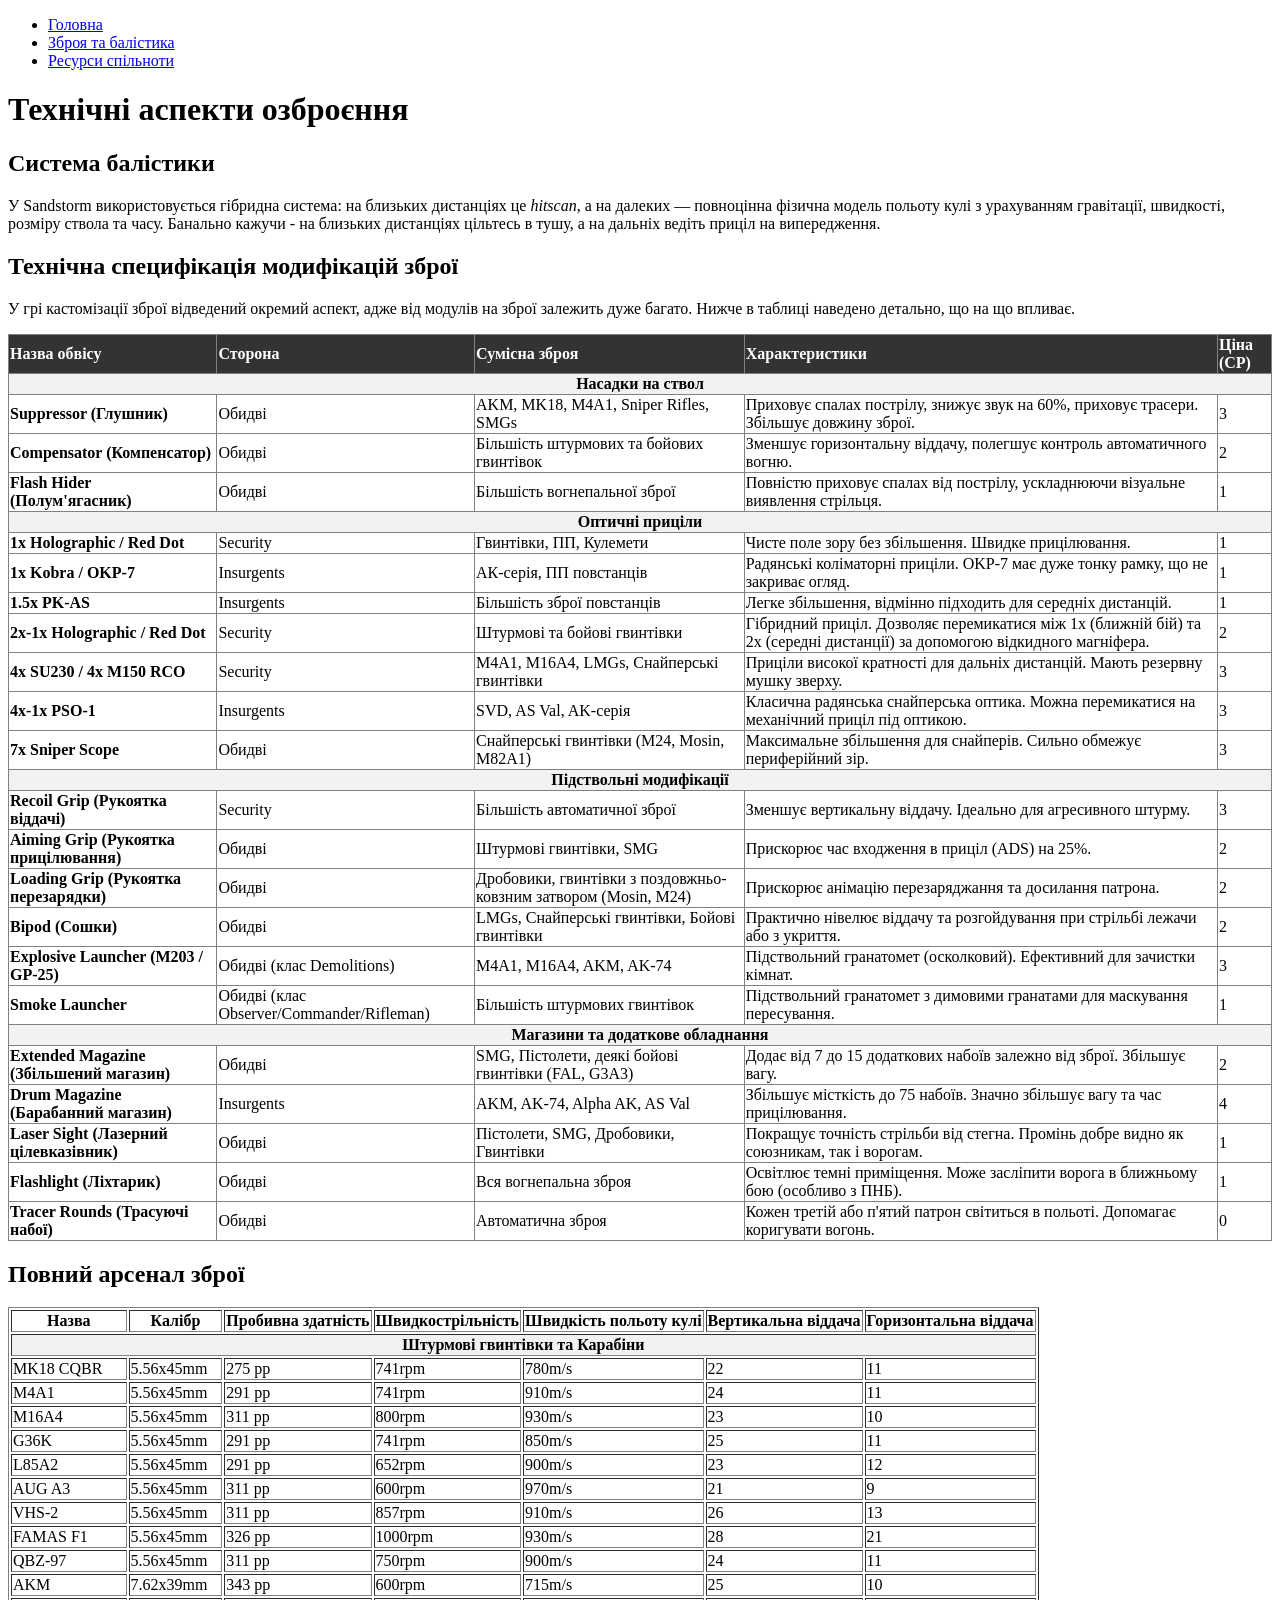
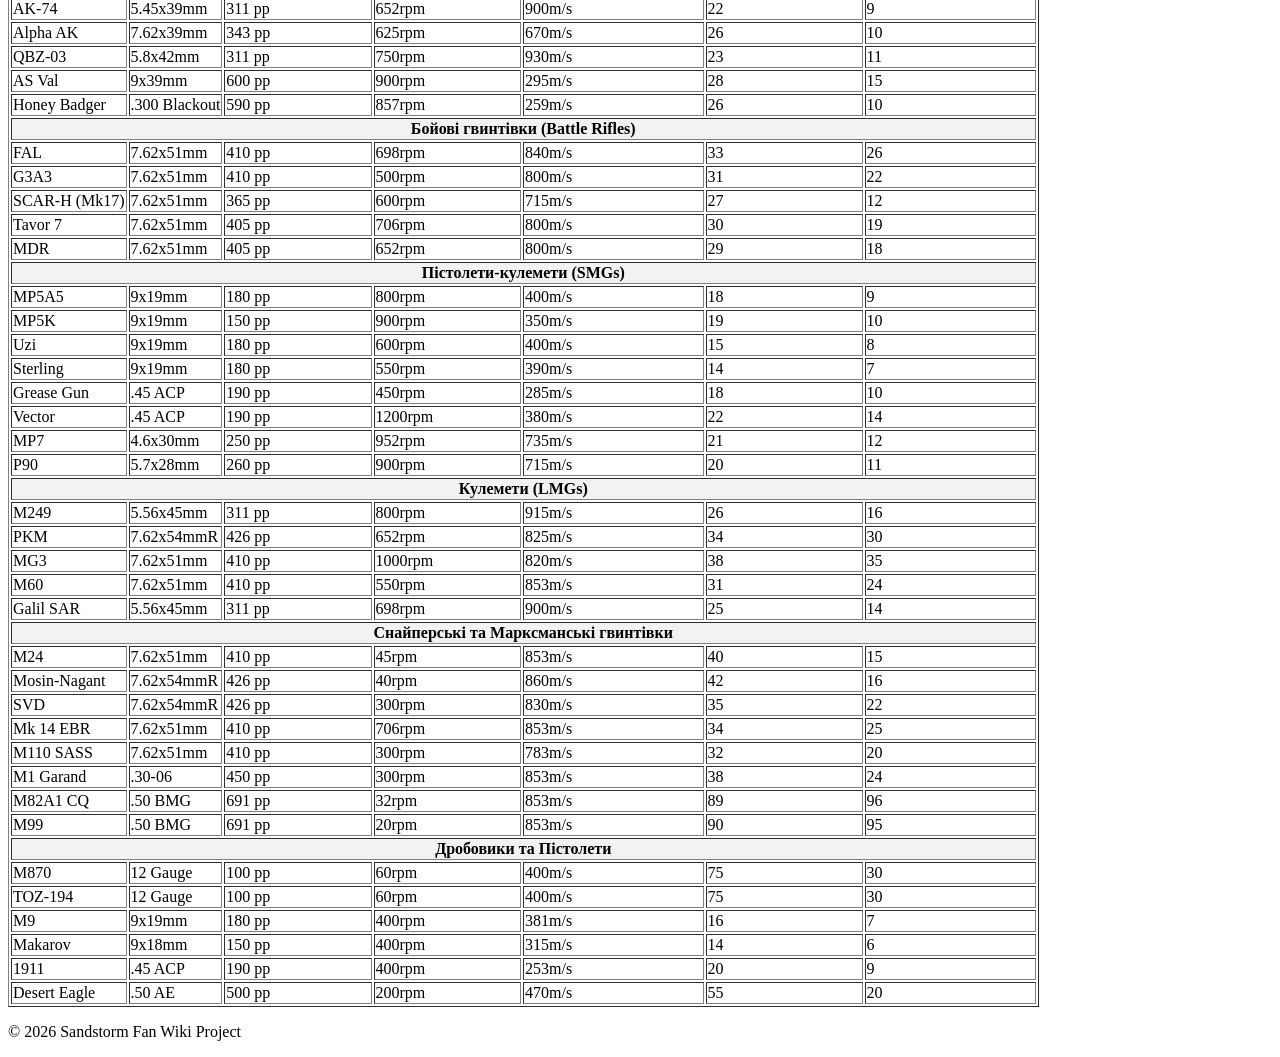
==== pages/about.html @ 7e1a642e "Initial commit" ====
<!DOCTYPE html>
<html lang="uk">
  <head>
    <meta charset="UTF-8" />
    <title>Зброя та Балістика</title>
  </head>
  <body>
    <header>
      <nav>
        <ul>
          <li><a href="../index.html">Головна</a></li>
          <li><a href="about.html">Зброя та балістика</a></li>
          <li><a href="contacts.html">Ресурси спільноти</a></li>
        </ul>
      </nav>
    </header>

    <main>
      <h1>Технічні аспекти озброєння</h1>

      <section>
        <h2>Система балістики</h2>
        <p>
          У Sandstorm використовується гібридна система: на близьких дистанціях
          це <em>hitscan</em>, а на далеких — повноцінна фізична модель польоту
          кулі з урахуванням гравітації, швидкості, розміру ствола та часу.
          Банально кажучи - на близьких дистанціях цільтесь в тушу, а на дальніх
          ведіть приціл на випередження.
        </p>
      </section>

      <section>
        <h2>Технічна специфікація модифікацій зброї</h2>
        <p>
          У грі кастомізації зброї відведений окремий аспект, адже від модулів
          на зброї залежить дуже багато. Нижче в таблиці наведено детально, що
          на що впливає.
        </p>

        <table
          border="1"
          style="width: 100%; border-collapse: collapse; text-align: left"
        >
          <thead>
            <tr style="background-color: #333; color: white">
              <th>Назва обвісу</th>
              <th>Сторона</th>
              <th>Сумісна зброя</th>
              <th>Характеристики</th>
              <th>Ціна (CP)</th>
            </tr>
          </thead>
          <tbody>
            <tr>
              <td
                colspan="5"
                style="background-color: #f2f2f2; text-align: center"
              >
                <strong>Насадки на ствол</strong>
              </td>
            </tr>
            <tr>
              <td><strong>Suppressor (Глушник)</strong></td>
              <td>Обидві</td>
              <td>AKM, MK18, M4A1, Sniper Rifles, SMGs</td>
              <td>
                Приховує спалах пострілу, знижує звук на 60%, приховує трасери.
                Збільшує довжину зброї.
              </td>
              <td>3</td>
            </tr>
            <tr>
              <td><strong>Compensator (Компенсатор)</strong></td>
              <td>Обидві</td>
              <td>Більшість штурмових та бойових гвинтівок</td>
              <td>
                Зменшує горизонтальну віддачу, полегшує контроль автоматичного
                вогню.
              </td>
              <td>2</td>
            </tr>
            <tr>
              <td><strong>Flash Hider (Полум'ягасник)</strong></td>
              <td>Обидві</td>
              <td>Більшість вогнепальної зброї</td>
              <td>
                Повністю приховує спалах від пострілу, ускладнюючи візуальне
                виявлення стрільця.
              </td>
              <td>1</td>
            </tr>

            <tr>
              <td
                colspan="5"
                style="background-color: #f2f2f2; text-align: center"
              >
                <strong>Оптичні приціли</strong>
              </td>
            </tr>
            <tr>
              <td><strong>1x Holographic / Red Dot</strong></td>
              <td>Security</td>
              <td>Гвинтівки, ПП, Кулемети</td>
              <td>Чисте поле зору без збільшення. Швидке прицілювання.</td>
              <td>1</td>
            </tr>
            <tr>
              <td><strong>1x Kobra / OKP-7</strong></td>
              <td>Insurgents</td>
              <td>АК-серія, ПП повстанців</td>
              <td>
                Радянські коліматорні приціли. OKP-7 має дуже тонку рамку, що не
                закриває огляд.
              </td>
              <td>1</td>
            </tr>
            <tr>
              <td><strong>1.5x PK-AS</strong></td>
              <td>Insurgents</td>
              <td>Більшість зброї повстанців</td>
              <td>
                Легке збільшення, відмінно підходить для середніх дистанцій.
              </td>
              <td>1</td>
            </tr>
            <tr>
              <td><strong>2x-1x Holographic / Red Dot</strong></td>
              <td>Security</td>
              <td>Штурмові та бойові гвинтівки</td>
              <td>
                Гібридний приціл. Дозволяє перемикатися між 1x (ближній бій) та
                2x (середні дистанції) за допомогою відкидного магніфера.
              </td>
              <td>2</td>
            </tr>
            <tr>
              <td><strong>4x SU230 / 4x M150 RCO</strong></td>
              <td>Security</td>
              <td>M4A1, M16A4, LMGs, Снайперські гвинтівки</td>
              <td>
                Приціли високої кратності для дальніх дистанцій. Мають резервну
                мушку зверху.
              </td>
              <td>3</td>
            </tr>
            <tr>
              <td><strong>4x-1x PSO-1</strong></td>
              <td>Insurgents</td>
              <td>SVD, AS Val, AK-серія</td>
              <td>
                Класична радянська снайперська оптика. Можна перемикатися на
                механічний приціл під оптикою.
              </td>
              <td>3</td>
            </tr>
            <tr>
              <td><strong>7x Sniper Scope</strong></td>
              <td>Обидві</td>
              <td>Снайперські гвинтівки (M24, Mosin, M82A1)</td>
              <td>
                Максимальне збільшення для снайперів. Сильно обмежує
                периферійний зір.
              </td>
              <td>3</td>
            </tr>

            <tr>
              <td
                colspan="5"
                style="background-color: #f2f2f2; text-align: center"
              >
                <strong>Підствольні модифікації</strong>
              </td>
            </tr>
            <tr>
              <td><strong>Recoil Grip (Рукоятка віддачі)</strong></td>
              <td>Security</td>
              <td>Більшість автоматичної зброї</td>
              <td>
                Зменшує вертикальну віддачу. Ідеально для агресивного штурму.
              </td>
              <td>3</td>
            </tr>
            <tr>
              <td><strong>Aiming Grip (Рукоятка прицілювання)</strong></td>
              <td>Обидві</td>
              <td>Штурмові гвинтівки, SMG</td>
              <td>Прискорює час входження в приціл (ADS) на 25%.</td>
              <td>2</td>
            </tr>
            <tr>
              <td><strong>Loading Grip (Рукоятка перезарядки)</strong></td>
              <td>Обидві</td>
              <td>
                Дробовики, гвинтівки з поздовжньо-ковзним затвором (Mosin, M24)
              </td>
              <td>Прискорює анімацію перезаряджання та досилання патрона.</td>
              <td>2</td>
            </tr>
            <tr>
              <td><strong>Bipod (Сошки)</strong></td>
              <td>Обидві</td>
              <td>LMGs, Снайперські гвинтівки, Бойові гвинтівки</td>
              <td>
                Практично нівелює віддачу та розгойдування при стрільбі лежачи
                або з укриття.
              </td>
              <td>2</td>
            </tr>
            <tr>
              <td><strong>Explosive Launcher (M203 / GP-25)</strong></td>
              <td>Обидві (клас Demolitions)</td>
              <td>M4A1, M16A4, AKM, AK-74</td>
              <td>
                Підствольний гранатомет (осколковий). Ефективний для зачистки
                кімнат.
              </td>
              <td>3</td>
            </tr>
            <tr>
              <td><strong>Smoke Launcher</strong></td>
              <td>Обидві (клас Observer/Commander/Rifleman)</td>
              <td>Більшість штурмових гвинтівок</td>
              <td>
                Підствольний гранатомет з димовими гранатами для маскування
                пересування.
              </td>
              <td>1</td>
            </tr>

            <tr>
              <td
                colspan="5"
                style="background-color: #f2f2f2; text-align: center"
              >
                <strong>Магазини та додаткове обладнання</strong>
              </td>
            </tr>
            <tr>
              <td><strong>Extended Magazine (Збільшений магазин)</strong></td>
              <td>Обидві</td>
              <td>SMG, Пістолети, деякі бойові гвинтівки (FAL, G3A3)</td>
              <td>
                Додає від 7 до 15 додаткових набоїв залежно від зброї. Збільшує
                вагу.
              </td>
              <td>2</td>
            </tr>
            <tr>
              <td><strong>Drum Magazine (Барабанний магазин)</strong></td>
              <td>Insurgents</td>
              <td>AKM, AK-74, Alpha AK, AS Val</td>
              <td>
                Збільшує місткість до 75 набоїв. Значно збільшує вагу та час
                прицілювання.
              </td>
              <td>4</td>
            </tr>
            <tr>
              <td><strong>Laser Sight (Лазерний цілевказівник)</strong></td>
              <td>Обидві</td>
              <td>Пістолети, SMG, Дробовики, Гвинтівки</td>
              <td>
                Покращує точність стрільби від стегна. Промінь добре видно як
                союзникам, так і ворогам.
              </td>
              <td>1</td>
            </tr>
            <tr>
              <td><strong>Flashlight (Ліхтарик)</strong></td>
              <td>Обидві</td>
              <td>Вся вогнепальна зброя</td>
              <td>
                Освітлює темні приміщення. Може засліпити ворога в ближньому бою
                (особливо з ПНБ).
              </td>
              <td>1</td>
            </tr>
            <tr>
              <td><strong>Tracer Rounds (Трасуючі набої)</strong></td>
              <td>Обидві</td>
              <td>Автоматична зброя</td>
              <td>
                Кожен третій або п'ятий патрон світиться в польоті. Допомагає
                коригувати вогонь.
              </td>
              <td>0</td>
            </tr>
          </tbody>
        </table>
      </section>
      <section>
        <h2>Повний арсенал зброї</h2>
        <table border="1">
          <tr>
            <th>Назва</th>
            <th>Калібр</th>
            <th>Пробивна здатність</th>
            <th>Швидкострільність</th>
            <th>Швидкість польоту кулі</th>
            <th>Вертикальна віддача</th>
            <th>Горизонтальна віддача</th>
          </tr>

          <tr>
            <th
              colspan="7"
              style="background-color: #f2f2f2; text-align: center"
            >
              Штурмові гвинтівки та Карабіни
            </th>
          </tr>
          <tr>
            <td>MK18 CQBR</td>
            <td>5.56x45mm</td>
            <td>275 pp</td>
            <td>741rpm</td>
            <td>780m/s</td>
            <td>22</td>
            <td>11</td>
          </tr>
          <tr>
            <td>M4A1</td>
            <td>5.56x45mm</td>
            <td>291 pp</td>
            <td>741rpm</td>
            <td>910m/s</td>
            <td>24</td>
            <td>11</td>
          </tr>
          <tr>
            <td>M16A4</td>
            <td>5.56x45mm</td>
            <td>311 pp</td>
            <td>800rpm</td>
            <td>930m/s</td>
            <td>23</td>
            <td>10</td>
          </tr>
          <tr>
            <td>G36K</td>
            <td>5.56x45mm</td>
            <td>291 pp</td>
            <td>741rpm</td>
            <td>850m/s</td>
            <td>25</td>
            <td>11</td>
          </tr>
          <tr>
            <td>L85A2</td>
            <td>5.56x45mm</td>
            <td>291 pp</td>
            <td>652rpm</td>
            <td>900m/s</td>
            <td>23</td>
            <td>12</td>
          </tr>
          <tr>
            <td>AUG A3</td>
            <td>5.56x45mm</td>
            <td>311 pp</td>
            <td>600rpm</td>
            <td>970m/s</td>
            <td>21</td>
            <td>9</td>
          </tr>
          <tr>
            <td>VHS-2</td>
            <td>5.56x45mm</td>
            <td>311 pp</td>
            <td>857rpm</td>
            <td>910m/s</td>
            <td>26</td>
            <td>13</td>
          </tr>
          <tr>
            <td>FAMAS F1</td>
            <td>5.56x45mm</td>
            <td>326 pp</td>
            <td>1000rpm</td>
            <td>930m/s</td>
            <td>28</td>
            <td>21</td>
          </tr>
          <tr>
            <td>QBZ-97</td>
            <td>5.56x45mm</td>
            <td>311 pp</td>
            <td>750rpm</td>
            <td>900m/s</td>
            <td>24</td>
            <td>11</td>
          </tr>
          <tr>
            <td>AKM</td>
            <td>7.62x39mm</td>
            <td>343 pp</td>
            <td>600rpm</td>
            <td>715m/s</td>
            <td>25</td>
            <td>10</td>
          </tr>
          <tr>
            <td>AK-74</td>
            <td>5.45x39mm</td>
            <td>311 pp</td>
            <td>652rpm</td>
            <td>900m/s</td>
            <td>22</td>
            <td>9</td>
          </tr>
          <tr>
            <td>Alpha AK</td>
            <td>7.62x39mm</td>
            <td>343 pp</td>
            <td>625rpm</td>
            <td>670m/s</td>
            <td>26</td>
            <td>10</td>
          </tr>
          <tr>
            <td>QBZ-03</td>
            <td>5.8x42mm</td>
            <td>311 pp</td>
            <td>750rpm</td>
            <td>930m/s</td>
            <td>23</td>
            <td>11</td>
          </tr>
          <tr>
            <td>AS Val</td>
            <td>9x39mm</td>
            <td>600 pp</td>
            <td>900rpm</td>
            <td>295m/s</td>
            <td>28</td>
            <td>15</td>
          </tr>
          <tr>
            <td>Honey Badger</td>
            <td>.300 Blackout</td>
            <td>590 pp</td>
            <td>857rpm</td>
            <td>259m/s</td>
            <td>26</td>
            <td>10</td>
          </tr>

          <tr>
            <th
              colspan="7"
              style="background-color: #f2f2f2; text-align: center"
            >
              Бойові гвинтівки (Battle Rifles)
            </th>
          </tr>
          <tr>
            <td>FAL</td>
            <td>7.62x51mm</td>
            <td>410 pp</td>
            <td>698rpm</td>
            <td>840m/s</td>
            <td>33</td>
            <td>26</td>
          </tr>
          <tr>
            <td>G3A3</td>
            <td>7.62x51mm</td>
            <td>410 pp</td>
            <td>500rpm</td>
            <td>800m/s</td>
            <td>31</td>
            <td>22</td>
          </tr>
          <tr>
            <td>SCAR-H (Mk17)</td>
            <td>7.62x51mm</td>
            <td>365 pp</td>
            <td>600rpm</td>
            <td>715m/s</td>
            <td>27</td>
            <td>12</td>
          </tr>
          <tr>
            <td>Tavor 7</td>
            <td>7.62x51mm</td>
            <td>405 pp</td>
            <td>706rpm</td>
            <td>800m/s</td>
            <td>30</td>
            <td>19</td>
          </tr>
          <tr>
            <td>MDR</td>
            <td>7.62x51mm</td>
            <td>405 pp</td>
            <td>652rpm</td>
            <td>800m/s</td>
            <td>29</td>
            <td>18</td>
          </tr>

          <tr>
            <th
              colspan="7"
              style="background-color: #f2f2f2; text-align: center"
            >
              Пістолети-кулемети (SMGs)
            </th>
          </tr>
          <tr>
            <td>MP5A5</td>
            <td>9x19mm</td>
            <td>180 pp</td>
            <td>800rpm</td>
            <td>400m/s</td>
            <td>18</td>
            <td>9</td>
          </tr>
          <tr>
            <td>MP5K</td>
            <td>9x19mm</td>
            <td>150 pp</td>
            <td>900rpm</td>
            <td>350m/s</td>
            <td>19</td>
            <td>10</td>
          </tr>
          <tr>
            <td>Uzi</td>
            <td>9x19mm</td>
            <td>180 pp</td>
            <td>600rpm</td>
            <td>400m/s</td>
            <td>15</td>
            <td>8</td>
          </tr>
          <tr>
            <td>Sterling</td>
            <td>9x19mm</td>
            <td>180 pp</td>
            <td>550rpm</td>
            <td>390m/s</td>
            <td>14</td>
            <td>7</td>
          </tr>
          <tr>
            <td>Grease Gun</td>
            <td>.45 ACP</td>
            <td>190 pp</td>
            <td>450rpm</td>
            <td>285m/s</td>
            <td>18</td>
            <td>10</td>
          </tr>
          <tr>
            <td>Vector</td>
            <td>.45 ACP</td>
            <td>190 pp</td>
            <td>1200rpm</td>
            <td>380m/s</td>
            <td>22</td>
            <td>14</td>
          </tr>
          <tr>
            <td>MP7</td>
            <td>4.6x30mm</td>
            <td>250 pp</td>
            <td>952rpm</td>
            <td>735m/s</td>
            <td>21</td>
            <td>12</td>
          </tr>
          <tr>
            <td>P90</td>
            <td>5.7x28mm</td>
            <td>260 pp</td>
            <td>900rpm</td>
            <td>715m/s</td>
            <td>20</td>
            <td>11</td>
          </tr>

          <tr>
            <th
              colspan="7"
              style="background-color: #f2f2f2; text-align: center"
            >
              Кулемети (LMGs)
            </th>
          </tr>
          <tr>
            <td>M249</td>
            <td>5.56x45mm</td>
            <td>311 pp</td>
            <td>800rpm</td>
            <td>915m/s</td>
            <td>26</td>
            <td>16</td>
          </tr>
          <tr>
            <td>PKM</td>
            <td>7.62x54mmR</td>
            <td>426 pp</td>
            <td>652rpm</td>
            <td>825m/s</td>
            <td>34</td>
            <td>30</td>
          </tr>
          <tr>
            <td>MG3</td>
            <td>7.62x51mm</td>
            <td>410 pp</td>
            <td>1000rpm</td>
            <td>820m/s</td>
            <td>38</td>
            <td>35</td>
          </tr>
          <tr>
            <td>M60</td>
            <td>7.62x51mm</td>
            <td>410 pp</td>
            <td>550rpm</td>
            <td>853m/s</td>
            <td>31</td>
            <td>24</td>
          </tr>
          <tr>
            <td>Galil SAR</td>
            <td>5.56x45mm</td>
            <td>311 pp</td>
            <td>698rpm</td>
            <td>900m/s</td>
            <td>25</td>
            <td>14</td>
          </tr>

          <tr>
            <th
              colspan="7"
              style="background-color: #f2f2f2; text-align: center"
            >
              Снайперські та Марксманські гвинтівки
            </th>
          </tr>
          <tr>
            <td>M24</td>
            <td>7.62x51mm</td>
            <td>410 pp</td>
            <td>45rpm</td>
            <td>853m/s</td>
            <td>40</td>
            <td>15</td>
          </tr>
          <tr>
            <td>Mosin-Nagant</td>
            <td>7.62x54mmR</td>
            <td>426 pp</td>
            <td>40rpm</td>
            <td>860m/s</td>
            <td>42</td>
            <td>16</td>
          </tr>
          <tr>
            <td>SVD</td>
            <td>7.62x54mmR</td>
            <td>426 pp</td>
            <td>300rpm</td>
            <td>830m/s</td>
            <td>35</td>
            <td>22</td>
          </tr>
          <tr>
            <td>Mk 14 EBR</td>
            <td>7.62x51mm</td>
            <td>410 pp</td>
            <td>706rpm</td>
            <td>853m/s</td>
            <td>34</td>
            <td>25</td>
          </tr>
          <tr>
            <td>M110 SASS</td>
            <td>7.62x51mm</td>
            <td>410 pp</td>
            <td>300rpm</td>
            <td>783m/s</td>
            <td>32</td>
            <td>20</td>
          </tr>
          <tr>
            <td>M1 Garand</td>
            <td>.30-06</td>
            <td>450 pp</td>
            <td>300rpm</td>
            <td>853m/s</td>
            <td>38</td>
            <td>24</td>
          </tr>
          <tr>
            <td>M82A1 CQ</td>
            <td>.50 BMG</td>
            <td>691 pp</td>
            <td>32rpm</td>
            <td>853m/s</td>
            <td>89</td>
            <td>96</td>
          </tr>
          <tr>
            <td>M99</td>
            <td>.50 BMG</td>
            <td>691 pp</td>
            <td>20rpm</td>
            <td>853m/s</td>
            <td>90</td>
            <td>95</td>
          </tr>

          <tr>
            <th
              colspan="7"
              style="background-color: #f2f2f2; text-align: center"
            >
              Дробовики та Пістолети
            </th>
          </tr>
          <tr>
            <td>M870</td>
            <td>12 Gauge</td>
            <td>100 pp</td>
            <td>60rpm</td>
            <td>400m/s</td>
            <td>75</td>
            <td>30</td>
          </tr>
          <tr>
            <td>TOZ-194</td>
            <td>12 Gauge</td>
            <td>100 pp</td>
            <td>60rpm</td>
            <td>400m/s</td>
            <td>75</td>
            <td>30</td>
          </tr>
          <tr>
            <td>M9</td>
            <td>9x19mm</td>
            <td>180 pp</td>
            <td>400rpm</td>
            <td>381m/s</td>
            <td>16</td>
            <td>7</td>
          </tr>
          <tr>
            <td>Makarov</td>
            <td>9x18mm</td>
            <td>150 pp</td>
            <td>400rpm</td>
            <td>315m/s</td>
            <td>14</td>
            <td>6</td>
          </tr>
          <tr>
            <td>1911</td>
            <td>.45 ACP</td>
            <td>190 pp</td>
            <td>400rpm</td>
            <td>253m/s</td>
            <td>20</td>
            <td>9</td>
          </tr>
          <tr>
            <td>Desert Eagle</td>
            <td>.50 AE</td>
            <td>500 pp</td>
            <td>200rpm</td>
            <td>470m/s</td>
            <td>55</td>
            <td>20</td>
          </tr>
        </table>
      </section>
    </main>
    <footer>
      <p>&copy; 2026 Sandstorm Fan Wiki Project</p>
    </footer>
  </body>
</html>
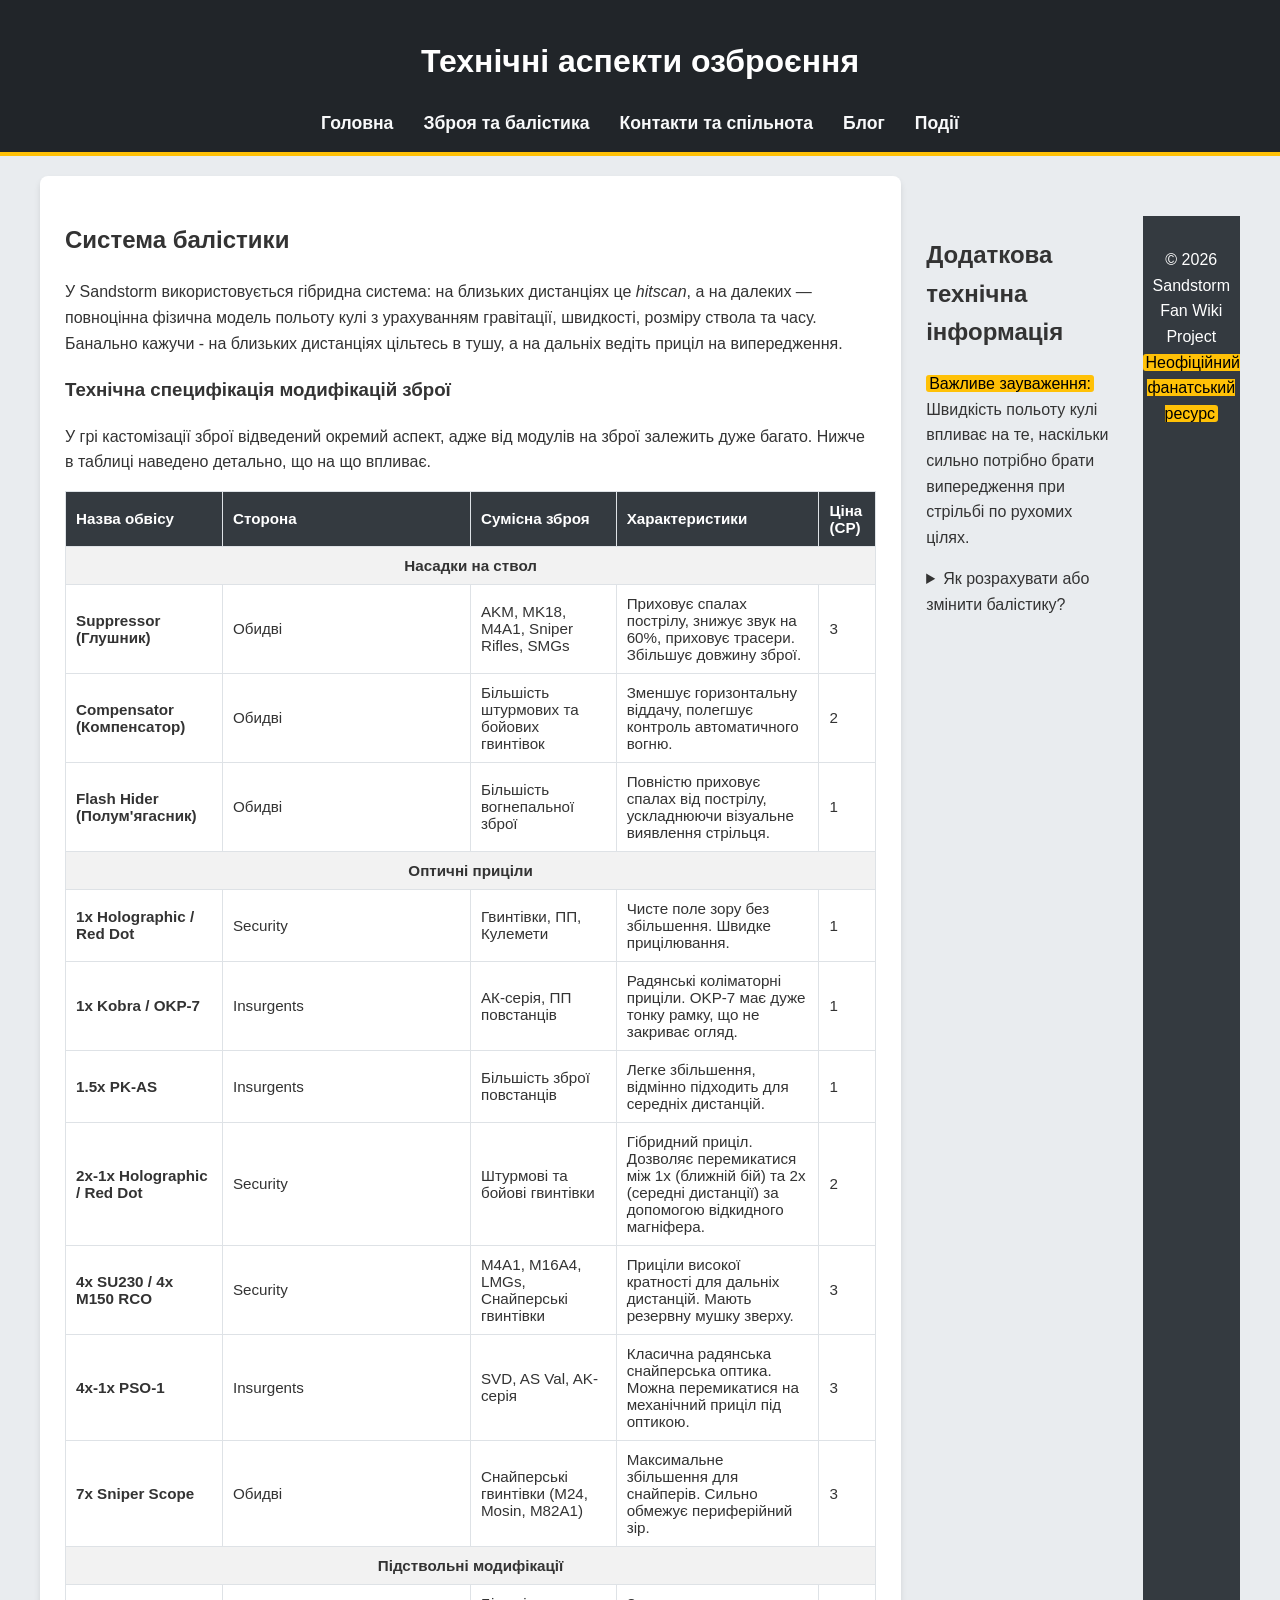
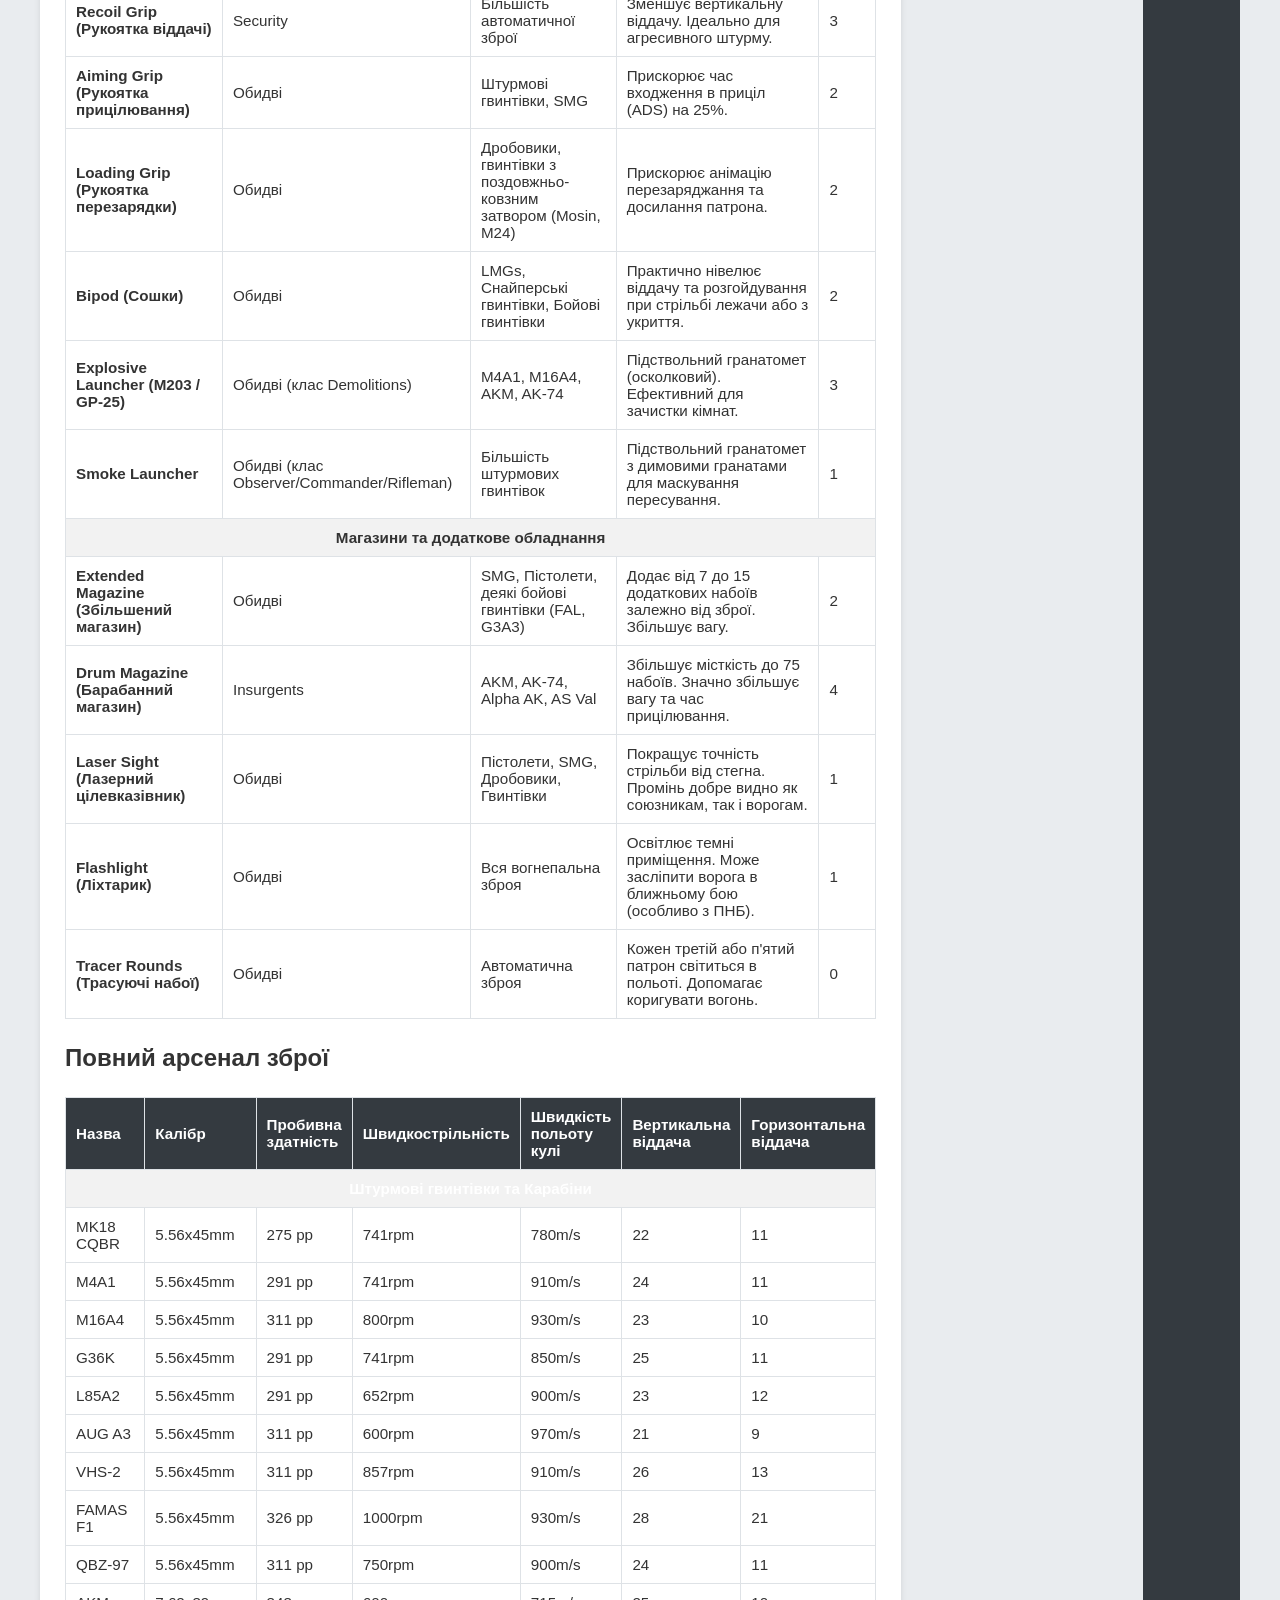
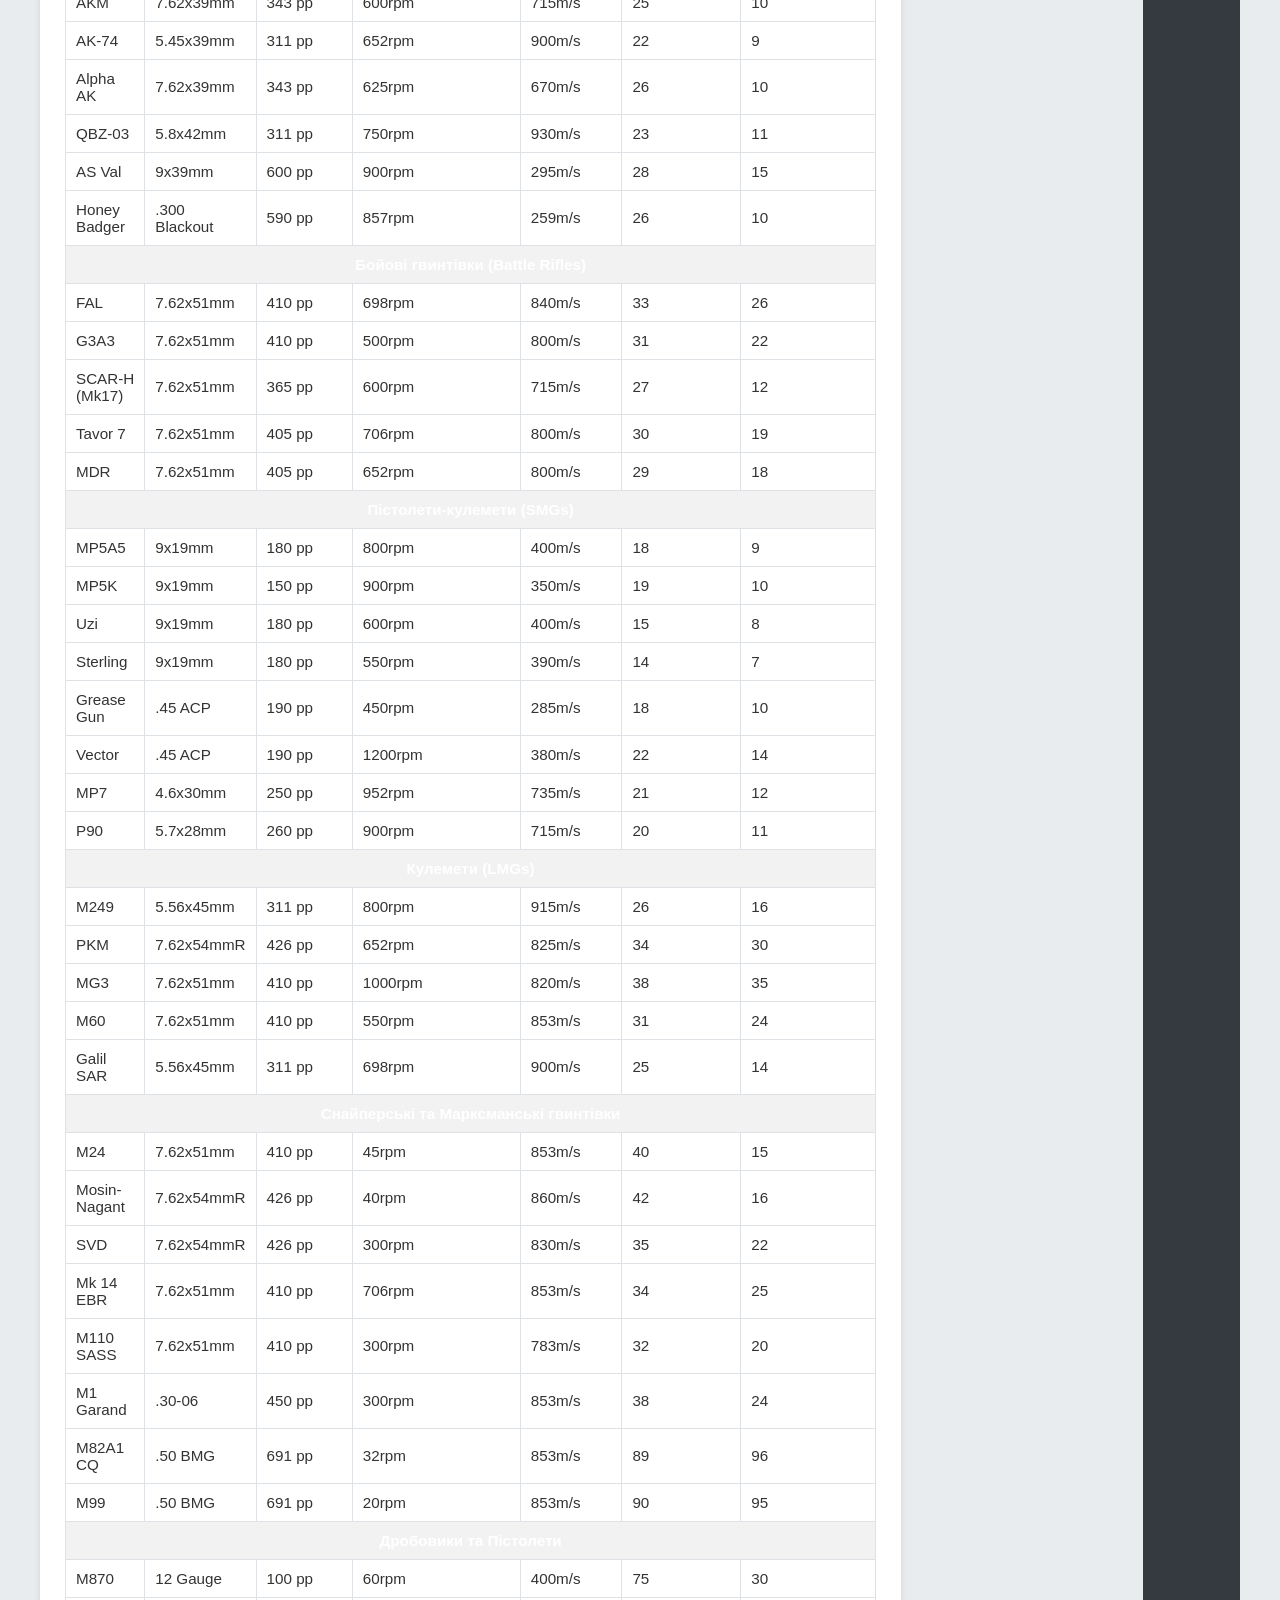
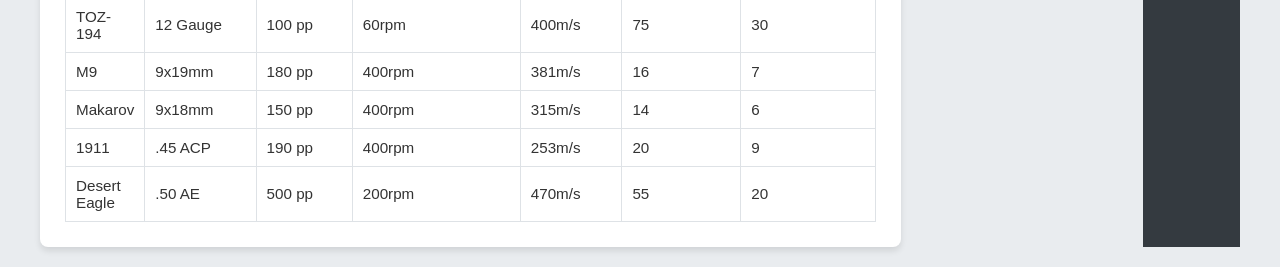
==== commit a963be1a: "Huge Semantic+CSS update" ====
--- a/pages/about.html
+++ b/pages/about.html
@@ -1,24 +1,28 @@
-<!DOCTYPE html>
 <html lang="uk">
   <head>
     <meta charset="UTF-8" />
+    <meta name="viewport" content="width=device-width, initial-scale=1.0" />
     <title>Зброя та Балістика</title>
+    <link rel="stylesheet" href="../css/styles.css" />
   </head>
   <body>
     <header>
+      <h1>Технічні аспекти озброєння</h1>
       <nav>
         <ul>
           <li><a href="../index.html">Головна</a></li>
           <li><a href="about.html">Зброя та балістика</a></li>
-          <li><a href="contacts.html">Ресурси спільноти</a></li>
+          <li><a href="contacts.html">Контакти та спільнота</a></li>
+          <li><a href="blog.html">Блог</a></li>
+          <li><a href="events.html">Події</a></li>
         </ul>
       </nav>
     </header>
 
-    <main>
-      <h1>Технічні аспекти озброєння</h1>
-
+    <div class="wrapper">
+      <main>
       <section>
+        <article>
         <h2>Система балістики</h2>
         <p>
           У Sandstorm використовується гібридна система: на близьких дистанціях
@@ -27,10 +31,11 @@
           Банально кажучи - на близьких дистанціях цільтесь в тушу, а на дальніх
           ведіть приціл на випередження.
         </p>
+      </article>
       </section>
 
       <section>
-        <h2>Технічна специфікація модифікацій зброї</h2>
+        <h3>Технічна специфікація модифікацій зброї</h3>
         <p>
           У грі кастомізації зброї відведений окремий аспект, адже від модулів
           на зброї залежить дуже багато. Нижче в таблиці наведено детально, що
@@ -782,8 +787,19 @@
         </table>
       </section>
     </main>
+    <section style="margin-top: 40px;">
+      <h2>Додаткова технічна інформація</h2>
+      <p><mark>Важливе зауваження:</mark> Швидкість польоту кулі впливає на те, наскільки сильно потрібно брати випередження при стрільбі по рухомих цілях.</p>
+      <details>
+        <summary>Як розрахувати або змінити балістику?</summary>
+        <p>В консолі сервера можна змінити множник шкоди (змінна <var>DamageMultiplier</var>):</p>
+        <pre><code>[/Script/Insurgency.INSGameMode]
+DamageMultiplier=1.5
+bEnableBulletDrop=True</code></pre>
+      </details>
+    </section>
     <footer>
-      <p>&copy; 2026 Sandstorm Fan Wiki Project</p>
+      <p>&copy; 2026 Sandstorm Fan Wiki Project <mark>Неофіційний фанатський ресурс</mark></p>
     </footer>
   </body>
 </html>
--- a/css/styles.css
+++ b/css/styles.css
@@ -0,0 +1,155 @@
+/* ================================== */
+body {
+  font-family: "Segoe UI", Tahoma, Geneva, Verdana, sans-serif;
+  background-color: #e9ecef; /* Світло-сірий фон сторінки */
+  color: #333;
+  margin: 0;
+  padding: 0;
+  line-height: 1.6;
+}
+
+/* ================= header/nav ================= */
+header {
+  background-color: #212529;
+  color: white;
+  padding: 15px 0;
+  text-align: center;
+  border-bottom: 4px solid #ffc107;
+}
+
+nav ul {
+  list-style-type: none;
+  padding: 0;
+  margin: 15px 0 0 0;
+  display: flex;
+  justify-content: center;
+  gap: 30px;
+}
+
+nav a {
+  color: #f8f9fa;
+  text-decoration: none;
+  font-weight: bold;
+  font-size: 1.1em;
+  transition: color 0.3s ease;
+}
+
+nav a:hover {
+  color: #ffc107;
+} /* <--- ОСЬ ЦЮ ДУЖКУ БУЛО ПРОПУЩЕНО */
+
+/* ================= mesh ================= */
+.wrapper {
+  display: flex;
+  max-width: 1200px;
+  margin: 20px auto;
+  gap: 25px;
+  padding: 0 20px;
+}
+
+main {
+  flex: 3;
+  background-color: white; /* <--- Прибрав зайвий слеш */
+  padding: 25px;
+  border-radius: 8px;
+  box-shadow: 0 4px 6px rgba(0, 0, 0, 0.1);
+}
+
+aside {
+  flex: 1;
+  background-color: #fff;
+  padding: 20px;
+  border-radius: 8px;
+  box-shadow: 0 4px 6px rgba(0, 0, 0, 0.1);
+  height: fit-content;
+}
+
+/* ================= sematic tags ================= */
+/* таблиці(2 сторінка) */
+table {
+  width: 100%;
+  border-collapse: collapse;
+  margin-top: 15px;
+  font-size: 0.95em;
+}
+
+th,
+td {
+  border: 1px solid #dee2e6;
+  padding: 10px;
+  text-align: left;
+}
+
+th {
+  background-color: #343a40;
+  color: white;
+}
+
+/* медіа та код */
+figure {
+  margin: 20px 0;
+  text-align: center;
+}
+
+figure img {
+  max-width: 100%;
+  border-radius: 5px;
+}
+
+figcaption {
+  font-size: 0.85em;
+  color: #6c757d;
+  margin-top: 8px;
+  font-style: italic;
+}
+
+pre {
+  background-color: #2b2b2b;
+  color: #f8f9fa;
+  padding: 15px;
+  border-radius: 5px;
+  overflow-x: auto;
+}
+
+mark {
+  background-color: #ffc107;
+  color: #000;
+  padding: 0 3px;
+  border-radius: 3px;
+}
+
+/* форми для контактів */
+input[type="text"],
+input[type="email"],
+textarea {
+  width: 100%;
+  padding: 10px;
+  margin: 8px 0 15px 0;
+  border: 1px solid #ced4da;
+  border-radius: 4px;
+  box-sizing: border-box;
+}
+
+button {
+  background-color: #212529;
+  color: white;
+  border: none;
+  padding: 10px 20px;
+  cursor: pointer;
+  border-radius: 4px;
+  font-weight: bold;
+}
+
+button:hover {
+  background-color: #ffc107;
+  color: black;
+}
+
+/* ================= footer ================= */
+footer {
+  background-color: #343a40;
+  color: white;
+  text-align: center;
+  padding: 15px 0;
+  margin-top: 40px;
+}
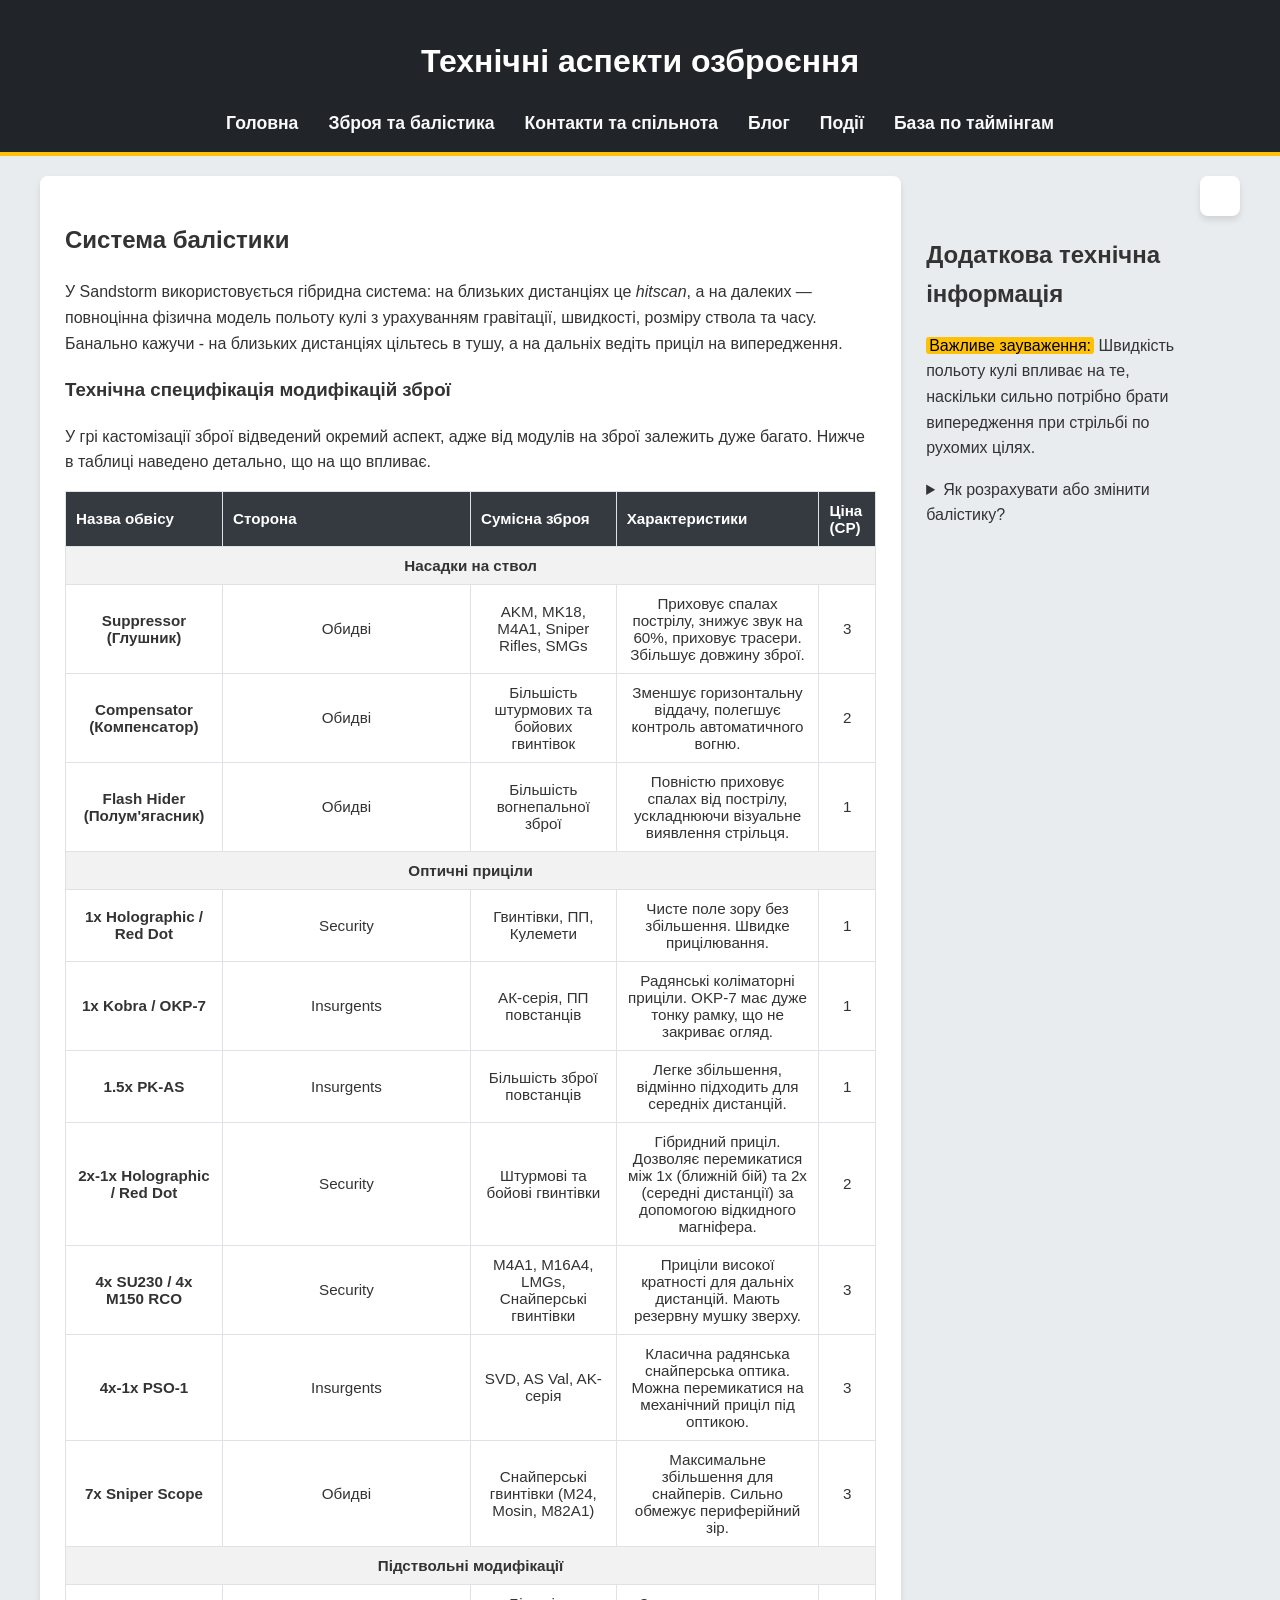
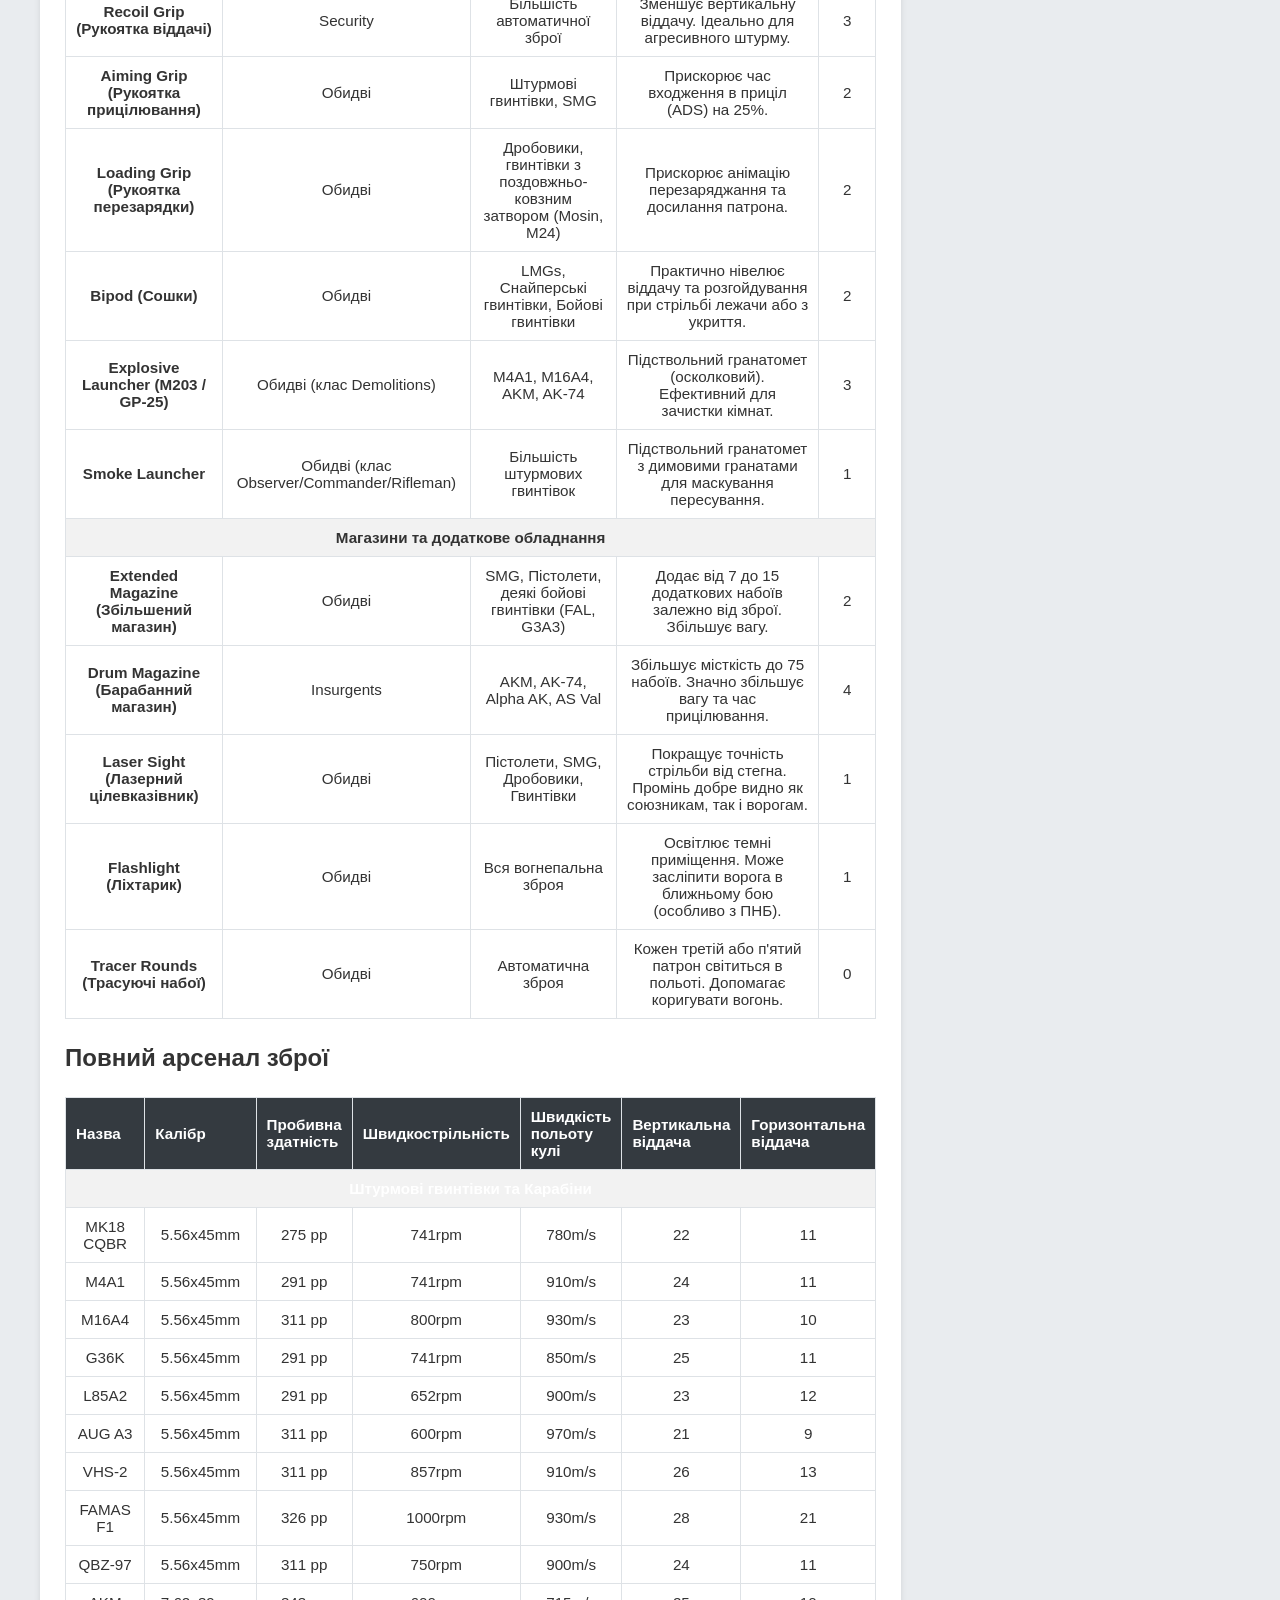
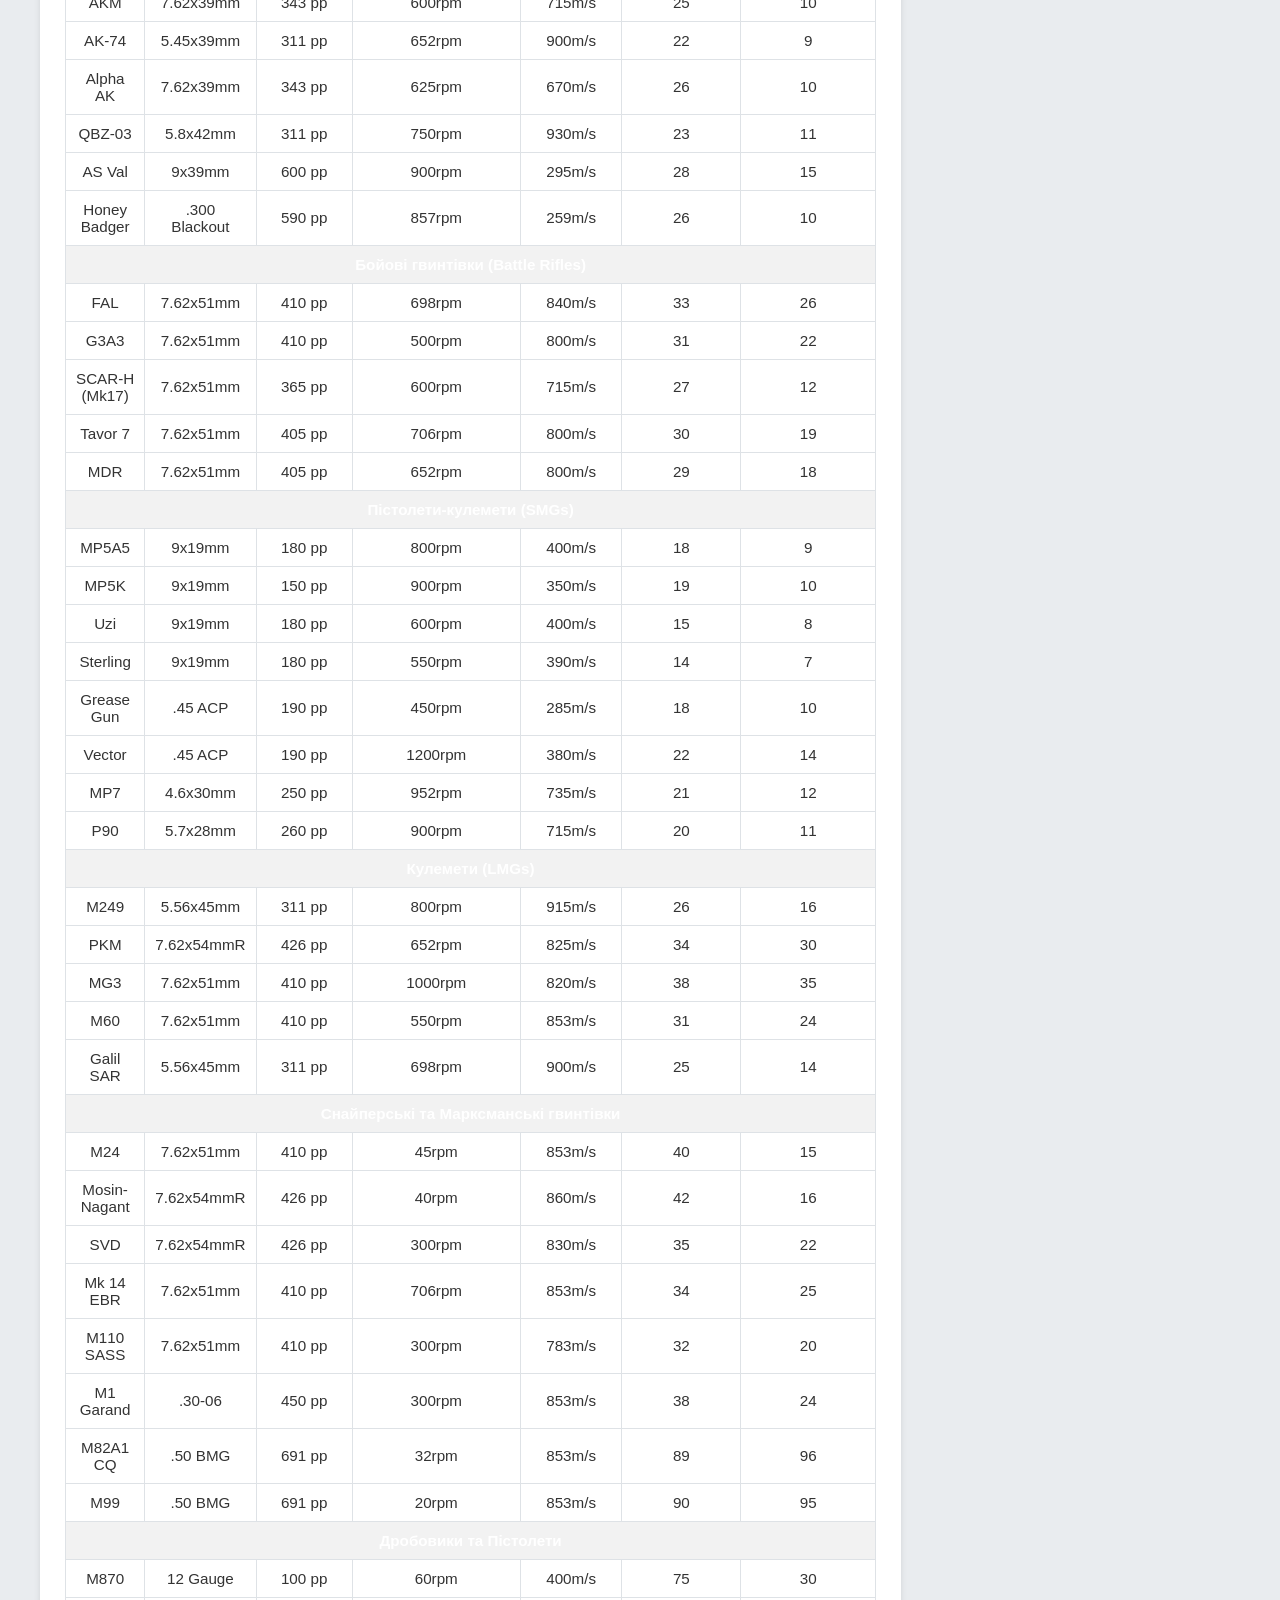
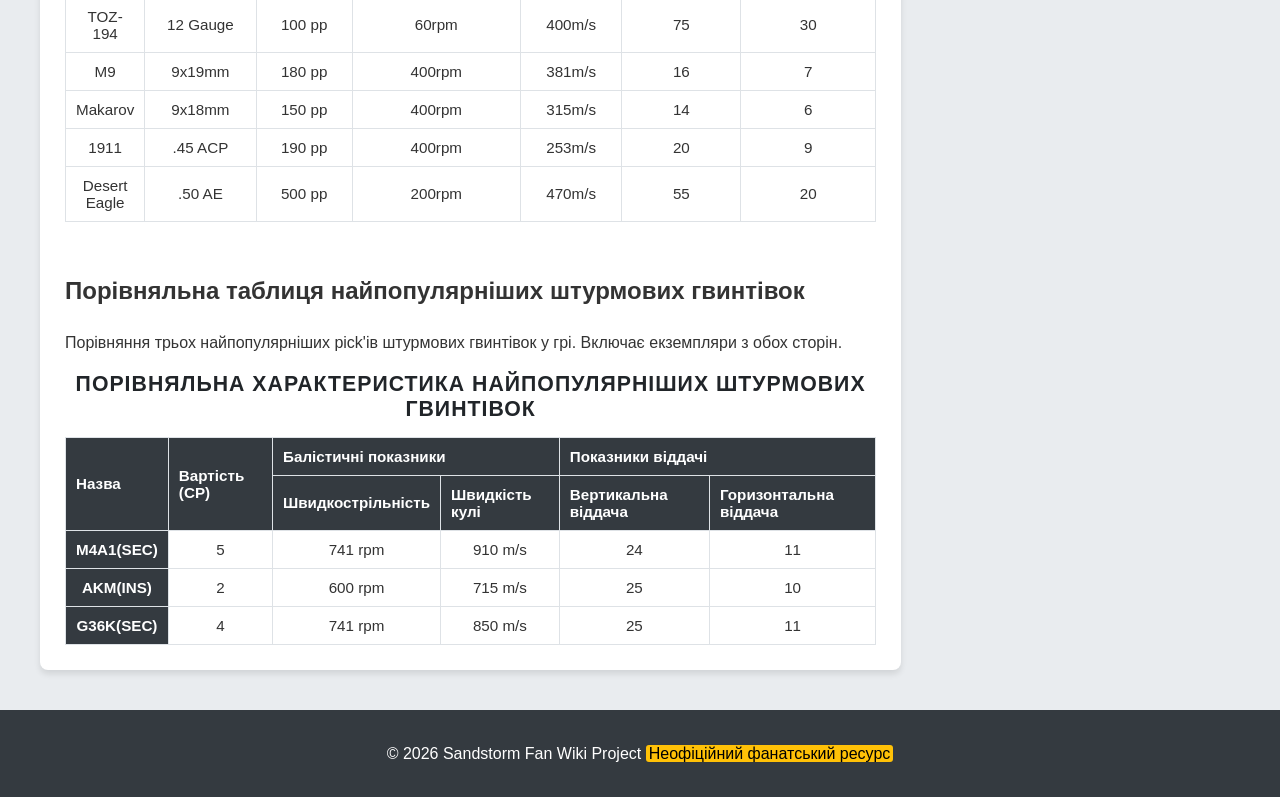
==== commit a1138927: "Added new page about matches, updated existing pages" ====
--- a/pages/about.html
+++ b/pages/about.html
@@ -15,791 +15,858 @@
           <li><a href="contacts.html">Контакти та спільнота</a></li>
           <li><a href="blog.html">Блог</a></li>
           <li><a href="events.html">Події</a></li>
+          <li><a href="schedule.html">База по таймінгам</a></li>
         </ul>
       </nav>
     </header>
 
     <div class="wrapper">
       <main>
-      <section>
-        <article>
-        <h2>Система балістики</h2>
-        <p>
-          У Sandstorm використовується гібридна система: на близьких дистанціях
-          це <em>hitscan</em>, а на далеких — повноцінна фізична модель польоту
-          кулі з урахуванням гравітації, швидкості, розміру ствола та часу.
-          Банально кажучи - на близьких дистанціях цільтесь в тушу, а на дальніх
-          ведіть приціл на випередження.
-        </p>
-      </article>
-      </section>
-
-      <section>
-        <h3>Технічна специфікація модифікацій зброї</h3>
-        <p>
-          У грі кастомізації зброї відведений окремий аспект, адже від модулів
-          на зброї залежить дуже багато. Нижче в таблиці наведено детально, що
-          на що впливає.
-        </p>
-
-        <table
-          border="1"
-          style="width: 100%; border-collapse: collapse; text-align: left"
-        >
-          <thead>
-            <tr style="background-color: #333; color: white">
-              <th>Назва обвісу</th>
-              <th>Сторона</th>
-              <th>Сумісна зброя</th>
-              <th>Характеристики</th>
-              <th>Ціна (CP)</th>
-            </tr>
-          </thead>
-          <tbody>
-            <tr>
-              <td
-                colspan="5"
+        <section>
+          <article>
+            <h2>Система балістики</h2>
+            <p>
+              У Sandstorm використовується гібридна система: на близьких
+              дистанціях це <em>hitscan</em>, а на далеких — повноцінна фізична
+              модель польоту кулі з урахуванням гравітації, швидкості, розміру
+              ствола та часу. Банально кажучи - на близьких дистанціях цільтесь
+              в тушу, а на дальніх ведіть приціл на випередження.
+            </p>
+          </article>
+        </section>
+
+        <section>
+          <h3>Технічна специфікація модифікацій зброї</h3>
+          <p>
+            У грі кастомізації зброї відведений окремий аспект, адже від модулів
+            на зброї залежить дуже багато. Нижче в таблиці наведено детально, що
+            на що впливає.
+          </p>
+
+          <table
+            border="1"
+            style="width: 100%; border-collapse: collapse; text-align: left"
+          >
+            <thead>
+              <tr style="background-color: #333; color: white">
+                <th>Назва обвісу</th>
+                <th>Сторона</th>
+                <th>Сумісна зброя</th>
+                <th>Характеристики</th>
+                <th>Ціна (CP)</th>
+              </tr>
+            </thead>
+            <tbody>
+              <tr>
+                <td
+                  colspan="5"
+                  style="background-color: #f2f2f2; text-align: center"
+                >
+                  <strong>Насадки на ствол</strong>
+                </td>
+              </tr>
+              <tr>
+                <td><strong>Suppressor (Глушник)</strong></td>
+                <td>Обидві</td>
+                <td>AKM, MK18, M4A1, Sniper Rifles, SMGs</td>
+                <td>
+                  Приховує спалах пострілу, знижує звук на 60%, приховує
+                  трасери. Збільшує довжину зброї.
+                </td>
+                <td>3</td>
+              </tr>
+              <tr>
+                <td><strong>Compensator (Компенсатор)</strong></td>
+                <td>Обидві</td>
+                <td>Більшість штурмових та бойових гвинтівок</td>
+                <td>
+                  Зменшує горизонтальну віддачу, полегшує контроль автоматичного
+                  вогню.
+                </td>
+                <td>2</td>
+              </tr>
+              <tr>
+                <td><strong>Flash Hider (Полум'ягасник)</strong></td>
+                <td>Обидві</td>
+                <td>Більшість вогнепальної зброї</td>
+                <td>
+                  Повністю приховує спалах від пострілу, ускладнюючи візуальне
+                  виявлення стрільця.
+                </td>
+                <td>1</td>
+              </tr>
+
+              <tr>
+                <td
+                  colspan="5"
+                  style="background-color: #f2f2f2; text-align: center"
+                >
+                  <strong>Оптичні приціли</strong>
+                </td>
+              </tr>
+              <tr>
+                <td><strong>1x Holographic / Red Dot</strong></td>
+                <td>Security</td>
+                <td>Гвинтівки, ПП, Кулемети</td>
+                <td>Чисте поле зору без збільшення. Швидке прицілювання.</td>
+                <td>1</td>
+              </tr>
+              <tr>
+                <td><strong>1x Kobra / OKP-7</strong></td>
+                <td>Insurgents</td>
+                <td>АК-серія, ПП повстанців</td>
+                <td>
+                  Радянські коліматорні приціли. OKP-7 має дуже тонку рамку, що
+                  не закриває огляд.
+                </td>
+                <td>1</td>
+              </tr>
+              <tr>
+                <td><strong>1.5x PK-AS</strong></td>
+                <td>Insurgents</td>
+                <td>Більшість зброї повстанців</td>
+                <td>
+                  Легке збільшення, відмінно підходить для середніх дистанцій.
+                </td>
+                <td>1</td>
+              </tr>
+              <tr>
+                <td><strong>2x-1x Holographic / Red Dot</strong></td>
+                <td>Security</td>
+                <td>Штурмові та бойові гвинтівки</td>
+                <td>
+                  Гібридний приціл. Дозволяє перемикатися між 1x (ближній бій)
+                  та 2x (середні дистанції) за допомогою відкидного магніфера.
+                </td>
+                <td>2</td>
+              </tr>
+              <tr>
+                <td><strong>4x SU230 / 4x M150 RCO</strong></td>
+                <td>Security</td>
+                <td>M4A1, M16A4, LMGs, Снайперські гвинтівки</td>
+                <td>
+                  Приціли високої кратності для дальніх дистанцій. Мають
+                  резервну мушку зверху.
+                </td>
+                <td>3</td>
+              </tr>
+              <tr>
+                <td><strong>4x-1x PSO-1</strong></td>
+                <td>Insurgents</td>
+                <td>SVD, AS Val, AK-серія</td>
+                <td>
+                  Класична радянська снайперська оптика. Можна перемикатися на
+                  механічний приціл під оптикою.
+                </td>
+                <td>3</td>
+              </tr>
+              <tr>
+                <td><strong>7x Sniper Scope</strong></td>
+                <td>Обидві</td>
+                <td>Снайперські гвинтівки (M24, Mosin, M82A1)</td>
+                <td>
+                  Максимальне збільшення для снайперів. Сильно обмежує
+                  периферійний зір.
+                </td>
+                <td>3</td>
+              </tr>
+
+              <tr>
+                <td
+                  colspan="5"
+                  style="background-color: #f2f2f2; text-align: center"
+                >
+                  <strong>Підствольні модифікації</strong>
+                </td>
+              </tr>
+              <tr>
+                <td><strong>Recoil Grip (Рукоятка віддачі)</strong></td>
+                <td>Security</td>
+                <td>Більшість автоматичної зброї</td>
+                <td>
+                  Зменшує вертикальну віддачу. Ідеально для агресивного штурму.
+                </td>
+                <td>3</td>
+              </tr>
+              <tr>
+                <td><strong>Aiming Grip (Рукоятка прицілювання)</strong></td>
+                <td>Обидві</td>
+                <td>Штурмові гвинтівки, SMG</td>
+                <td>Прискорює час входження в приціл (ADS) на 25%.</td>
+                <td>2</td>
+              </tr>
+              <tr>
+                <td><strong>Loading Grip (Рукоятка перезарядки)</strong></td>
+                <td>Обидві</td>
+                <td>
+                  Дробовики, гвинтівки з поздовжньо-ковзним затвором (Mosin,
+                  M24)
+                </td>
+                <td>Прискорює анімацію перезаряджання та досилання патрона.</td>
+                <td>2</td>
+              </tr>
+              <tr>
+                <td><strong>Bipod (Сошки)</strong></td>
+                <td>Обидві</td>
+                <td>LMGs, Снайперські гвинтівки, Бойові гвинтівки</td>
+                <td>
+                  Практично нівелює віддачу та розгойдування при стрільбі лежачи
+                  або з укриття.
+                </td>
+                <td>2</td>
+              </tr>
+              <tr>
+                <td><strong>Explosive Launcher (M203 / GP-25)</strong></td>
+                <td>Обидві (клас Demolitions)</td>
+                <td>M4A1, M16A4, AKM, AK-74</td>
+                <td>
+                  Підствольний гранатомет (осколковий). Ефективний для зачистки
+                  кімнат.
+                </td>
+                <td>3</td>
+              </tr>
+              <tr>
+                <td><strong>Smoke Launcher</strong></td>
+                <td>Обидві (клас Observer/Commander/Rifleman)</td>
+                <td>Більшість штурмових гвинтівок</td>
+                <td>
+                  Підствольний гранатомет з димовими гранатами для маскування
+                  пересування.
+                </td>
+                <td>1</td>
+              </tr>
+
+              <tr>
+                <td
+                  colspan="5"
+                  style="background-color: #f2f2f2; text-align: center"
+                >
+                  <strong>Магазини та додаткове обладнання</strong>
+                </td>
+              </tr>
+              <tr>
+                <td><strong>Extended Magazine (Збільшений магазин)</strong></td>
+                <td>Обидві</td>
+                <td>SMG, Пістолети, деякі бойові гвинтівки (FAL, G3A3)</td>
+                <td>
+                  Додає від 7 до 15 додаткових набоїв залежно від зброї.
+                  Збільшує вагу.
+                </td>
+                <td>2</td>
+              </tr>
+              <tr>
+                <td><strong>Drum Magazine (Барабанний магазин)</strong></td>
+                <td>Insurgents</td>
+                <td>AKM, AK-74, Alpha AK, AS Val</td>
+                <td>
+                  Збільшує місткість до 75 набоїв. Значно збільшує вагу та час
+                  прицілювання.
+                </td>
+                <td>4</td>
+              </tr>
+              <tr>
+                <td><strong>Laser Sight (Лазерний цілевказівник)</strong></td>
+                <td>Обидві</td>
+                <td>Пістолети, SMG, Дробовики, Гвинтівки</td>
+                <td>
+                  Покращує точність стрільби від стегна. Промінь добре видно як
+                  союзникам, так і ворогам.
+                </td>
+                <td>1</td>
+              </tr>
+              <tr>
+                <td><strong>Flashlight (Ліхтарик)</strong></td>
+                <td>Обидві</td>
+                <td>Вся вогнепальна зброя</td>
+                <td>
+                  Освітлює темні приміщення. Може засліпити ворога в ближньому
+                  бою (особливо з ПНБ).
+                </td>
+                <td>1</td>
+              </tr>
+              <tr>
+                <td><strong>Tracer Rounds (Трасуючі набої)</strong></td>
+                <td>Обидві</td>
+                <td>Автоматична зброя</td>
+                <td>
+                  Кожен третій або п'ятий патрон світиться в польоті. Допомагає
+                  коригувати вогонь.
+                </td>
+                <td>0</td>
+              </tr>
+            </tbody>
+          </table>
+        </section>
+        <section>
+          <h2>Повний арсенал зброї</h2>
+          <table border="1">
+            <tr>
+              <th>Назва</th>
+              <th>Калібр</th>
+              <th>Пробивна здатність</th>
+              <th>Швидкострільність</th>
+              <th>Швидкість польоту кулі</th>
+              <th>Вертикальна віддача</th>
+              <th>Горизонтальна віддача</th>
+            </tr>
+
+            <tr>
+              <th
+                colspan="7"
                 style="background-color: #f2f2f2; text-align: center"
               >
-                <strong>Насадки на ствол</strong>
-              </td>
-            </tr>
-            <tr>
-              <td><strong>Suppressor (Глушник)</strong></td>
-              <td>Обидві</td>
-              <td>AKM, MK18, M4A1, Sniper Rifles, SMGs</td>
-              <td>
-                Приховує спалах пострілу, знижує звук на 60%, приховує трасери.
-                Збільшує довжину зброї.
-              </td>
-              <td>3</td>
-            </tr>
-            <tr>
-              <td><strong>Compensator (Компенсатор)</strong></td>
-              <td>Обидві</td>
-              <td>Більшість штурмових та бойових гвинтівок</td>
-              <td>
-                Зменшує горизонтальну віддачу, полегшує контроль автоматичного
-                вогню.
-              </td>
-              <td>2</td>
-            </tr>
-            <tr>
-              <td><strong>Flash Hider (Полум'ягасник)</strong></td>
-              <td>Обидві</td>
-              <td>Більшість вогнепальної зброї</td>
-              <td>
-                Повністю приховує спалах від пострілу, ускладнюючи візуальне
-                виявлення стрільця.
-              </td>
-              <td>1</td>
-            </tr>
-
-            <tr>
-              <td
-                colspan="5"
+                Штурмові гвинтівки та Карабіни
+              </th>
+            </tr>
+            <tr>
+              <td>MK18 CQBR</td>
+              <td>5.56x45mm</td>
+              <td>275 pp</td>
+              <td>741rpm</td>
+              <td>780m/s</td>
+              <td>22</td>
+              <td>11</td>
+            </tr>
+            <tr>
+              <td>M4A1</td>
+              <td>5.56x45mm</td>
+              <td>291 pp</td>
+              <td>741rpm</td>
+              <td>910m/s</td>
+              <td>24</td>
+              <td>11</td>
+            </tr>
+            <tr>
+              <td>M16A4</td>
+              <td>5.56x45mm</td>
+              <td>311 pp</td>
+              <td>800rpm</td>
+              <td>930m/s</td>
+              <td>23</td>
+              <td>10</td>
+            </tr>
+            <tr>
+              <td>G36K</td>
+              <td>5.56x45mm</td>
+              <td>291 pp</td>
+              <td>741rpm</td>
+              <td>850m/s</td>
+              <td>25</td>
+              <td>11</td>
+            </tr>
+            <tr>
+              <td>L85A2</td>
+              <td>5.56x45mm</td>
+              <td>291 pp</td>
+              <td>652rpm</td>
+              <td>900m/s</td>
+              <td>23</td>
+              <td>12</td>
+            </tr>
+            <tr>
+              <td>AUG A3</td>
+              <td>5.56x45mm</td>
+              <td>311 pp</td>
+              <td>600rpm</td>
+              <td>970m/s</td>
+              <td>21</td>
+              <td>9</td>
+            </tr>
+            <tr>
+              <td>VHS-2</td>
+              <td>5.56x45mm</td>
+              <td>311 pp</td>
+              <td>857rpm</td>
+              <td>910m/s</td>
+              <td>26</td>
+              <td>13</td>
+            </tr>
+            <tr>
+              <td>FAMAS F1</td>
+              <td>5.56x45mm</td>
+              <td>326 pp</td>
+              <td>1000rpm</td>
+              <td>930m/s</td>
+              <td>28</td>
+              <td>21</td>
+            </tr>
+            <tr>
+              <td>QBZ-97</td>
+              <td>5.56x45mm</td>
+              <td>311 pp</td>
+              <td>750rpm</td>
+              <td>900m/s</td>
+              <td>24</td>
+              <td>11</td>
+            </tr>
+            <tr>
+              <td>AKM</td>
+              <td>7.62x39mm</td>
+              <td>343 pp</td>
+              <td>600rpm</td>
+              <td>715m/s</td>
+              <td>25</td>
+              <td>10</td>
+            </tr>
+            <tr>
+              <td>AK-74</td>
+              <td>5.45x39mm</td>
+              <td>311 pp</td>
+              <td>652rpm</td>
+              <td>900m/s</td>
+              <td>22</td>
+              <td>9</td>
+            </tr>
+            <tr>
+              <td>Alpha AK</td>
+              <td>7.62x39mm</td>
+              <td>343 pp</td>
+              <td>625rpm</td>
+              <td>670m/s</td>
+              <td>26</td>
+              <td>10</td>
+            </tr>
+            <tr>
+              <td>QBZ-03</td>
+              <td>5.8x42mm</td>
+              <td>311 pp</td>
+              <td>750rpm</td>
+              <td>930m/s</td>
+              <td>23</td>
+              <td>11</td>
+            </tr>
+            <tr>
+              <td>AS Val</td>
+              <td>9x39mm</td>
+              <td>600 pp</td>
+              <td>900rpm</td>
+              <td>295m/s</td>
+              <td>28</td>
+              <td>15</td>
+            </tr>
+            <tr>
+              <td>Honey Badger</td>
+              <td>.300 Blackout</td>
+              <td>590 pp</td>
+              <td>857rpm</td>
+              <td>259m/s</td>
+              <td>26</td>
+              <td>10</td>
+            </tr>
+
+            <tr>
+              <th
+                colspan="7"
                 style="background-color: #f2f2f2; text-align: center"
               >
-                <strong>Оптичні приціли</strong>
-              </td>
-            </tr>
-            <tr>
-              <td><strong>1x Holographic / Red Dot</strong></td>
-              <td>Security</td>
-              <td>Гвинтівки, ПП, Кулемети</td>
-              <td>Чисте поле зору без збільшення. Швидке прицілювання.</td>
-              <td>1</td>
-            </tr>
-            <tr>
-              <td><strong>1x Kobra / OKP-7</strong></td>
-              <td>Insurgents</td>
-              <td>АК-серія, ПП повстанців</td>
-              <td>
-                Радянські коліматорні приціли. OKP-7 має дуже тонку рамку, що не
-                закриває огляд.
-              </td>
-              <td>1</td>
-            </tr>
-            <tr>
-              <td><strong>1.5x PK-AS</strong></td>
-              <td>Insurgents</td>
-              <td>Більшість зброї повстанців</td>
-              <td>
-                Легке збільшення, відмінно підходить для середніх дистанцій.
-              </td>
-              <td>1</td>
-            </tr>
-            <tr>
-              <td><strong>2x-1x Holographic / Red Dot</strong></td>
-              <td>Security</td>
-              <td>Штурмові та бойові гвинтівки</td>
-              <td>
-                Гібридний приціл. Дозволяє перемикатися між 1x (ближній бій) та
-                2x (середні дистанції) за допомогою відкидного магніфера.
-              </td>
-              <td>2</td>
-            </tr>
-            <tr>
-              <td><strong>4x SU230 / 4x M150 RCO</strong></td>
-              <td>Security</td>
-              <td>M4A1, M16A4, LMGs, Снайперські гвинтівки</td>
-              <td>
-                Приціли високої кратності для дальніх дистанцій. Мають резервну
-                мушку зверху.
-              </td>
-              <td>3</td>
-            </tr>
-            <tr>
-              <td><strong>4x-1x PSO-1</strong></td>
-              <td>Insurgents</td>
-              <td>SVD, AS Val, AK-серія</td>
-              <td>
-                Класична радянська снайперська оптика. Можна перемикатися на
-                механічний приціл під оптикою.
-              </td>
-              <td>3</td>
-            </tr>
-            <tr>
-              <td><strong>7x Sniper Scope</strong></td>
-              <td>Обидві</td>
-              <td>Снайперські гвинтівки (M24, Mosin, M82A1)</td>
-              <td>
-                Максимальне збільшення для снайперів. Сильно обмежує
-                периферійний зір.
-              </td>
-              <td>3</td>
-            </tr>
-
-            <tr>
-              <td
-                colspan="5"
+                Бойові гвинтівки (Battle Rifles)
+              </th>
+            </tr>
+            <tr>
+              <td>FAL</td>
+              <td>7.62x51mm</td>
+              <td>410 pp</td>
+              <td>698rpm</td>
+              <td>840m/s</td>
+              <td>33</td>
+              <td>26</td>
+            </tr>
+            <tr>
+              <td>G3A3</td>
+              <td>7.62x51mm</td>
+              <td>410 pp</td>
+              <td>500rpm</td>
+              <td>800m/s</td>
+              <td>31</td>
+              <td>22</td>
+            </tr>
+            <tr>
+              <td>SCAR-H (Mk17)</td>
+              <td>7.62x51mm</td>
+              <td>365 pp</td>
+              <td>600rpm</td>
+              <td>715m/s</td>
+              <td>27</td>
+              <td>12</td>
+            </tr>
+            <tr>
+              <td>Tavor 7</td>
+              <td>7.62x51mm</td>
+              <td>405 pp</td>
+              <td>706rpm</td>
+              <td>800m/s</td>
+              <td>30</td>
+              <td>19</td>
+            </tr>
+            <tr>
+              <td>MDR</td>
+              <td>7.62x51mm</td>
+              <td>405 pp</td>
+              <td>652rpm</td>
+              <td>800m/s</td>
+              <td>29</td>
+              <td>18</td>
+            </tr>
+
+            <tr>
+              <th
+                colspan="7"
                 style="background-color: #f2f2f2; text-align: center"
               >
-                <strong>Підствольні модифікації</strong>
-              </td>
-            </tr>
-            <tr>
-              <td><strong>Recoil Grip (Рукоятка віддачі)</strong></td>
-              <td>Security</td>
-              <td>Більшість автоматичної зброї</td>
-              <td>
-                Зменшує вертикальну віддачу. Ідеально для агресивного штурму.
-              </td>
-              <td>3</td>
-            </tr>
-            <tr>
-              <td><strong>Aiming Grip (Рукоятка прицілювання)</strong></td>
-              <td>Обидві</td>
-              <td>Штурмові гвинтівки, SMG</td>
-              <td>Прискорює час входження в приціл (ADS) на 25%.</td>
-              <td>2</td>
-            </tr>
-            <tr>
-              <td><strong>Loading Grip (Рукоятка перезарядки)</strong></td>
-              <td>Обидві</td>
-              <td>
-                Дробовики, гвинтівки з поздовжньо-ковзним затвором (Mosin, M24)
-              </td>
-              <td>Прискорює анімацію перезаряджання та досилання патрона.</td>
-              <td>2</td>
-            </tr>
-            <tr>
-              <td><strong>Bipod (Сошки)</strong></td>
-              <td>Обидві</td>
-              <td>LMGs, Снайперські гвинтівки, Бойові гвинтівки</td>
-              <td>
-                Практично нівелює віддачу та розгойдування при стрільбі лежачи
-                або з укриття.
-              </td>
-              <td>2</td>
-            </tr>
-            <tr>
-              <td><strong>Explosive Launcher (M203 / GP-25)</strong></td>
-              <td>Обидві (клас Demolitions)</td>
-              <td>M4A1, M16A4, AKM, AK-74</td>
-              <td>
-                Підствольний гранатомет (осколковий). Ефективний для зачистки
-                кімнат.
-              </td>
-              <td>3</td>
-            </tr>
-            <tr>
-              <td><strong>Smoke Launcher</strong></td>
-              <td>Обидві (клас Observer/Commander/Rifleman)</td>
-              <td>Більшість штурмових гвинтівок</td>
-              <td>
-                Підствольний гранатомет з димовими гранатами для маскування
-                пересування.
-              </td>
-              <td>1</td>
-            </tr>
-
-            <tr>
-              <td
-                colspan="5"
+                Пістолети-кулемети (SMGs)
+              </th>
+            </tr>
+            <tr>
+              <td>MP5A5</td>
+              <td>9x19mm</td>
+              <td>180 pp</td>
+              <td>800rpm</td>
+              <td>400m/s</td>
+              <td>18</td>
+              <td>9</td>
+            </tr>
+            <tr>
+              <td>MP5K</td>
+              <td>9x19mm</td>
+              <td>150 pp</td>
+              <td>900rpm</td>
+              <td>350m/s</td>
+              <td>19</td>
+              <td>10</td>
+            </tr>
+            <tr>
+              <td>Uzi</td>
+              <td>9x19mm</td>
+              <td>180 pp</td>
+              <td>600rpm</td>
+              <td>400m/s</td>
+              <td>15</td>
+              <td>8</td>
+            </tr>
+            <tr>
+              <td>Sterling</td>
+              <td>9x19mm</td>
+              <td>180 pp</td>
+              <td>550rpm</td>
+              <td>390m/s</td>
+              <td>14</td>
+              <td>7</td>
+            </tr>
+            <tr>
+              <td>Grease Gun</td>
+              <td>.45 ACP</td>
+              <td>190 pp</td>
+              <td>450rpm</td>
+              <td>285m/s</td>
+              <td>18</td>
+              <td>10</td>
+            </tr>
+            <tr>
+              <td>Vector</td>
+              <td>.45 ACP</td>
+              <td>190 pp</td>
+              <td>1200rpm</td>
+              <td>380m/s</td>
+              <td>22</td>
+              <td>14</td>
+            </tr>
+            <tr>
+              <td>MP7</td>
+              <td>4.6x30mm</td>
+              <td>250 pp</td>
+              <td>952rpm</td>
+              <td>735m/s</td>
+              <td>21</td>
+              <td>12</td>
+            </tr>
+            <tr>
+              <td>P90</td>
+              <td>5.7x28mm</td>
+              <td>260 pp</td>
+              <td>900rpm</td>
+              <td>715m/s</td>
+              <td>20</td>
+              <td>11</td>
+            </tr>
+
+            <tr>
+              <th
+                colspan="7"
                 style="background-color: #f2f2f2; text-align: center"
               >
-                <strong>Магазини та додаткове обладнання</strong>
-              </td>
-            </tr>
-            <tr>
-              <td><strong>Extended Magazine (Збільшений магазин)</strong></td>
-              <td>Обидві</td>
-              <td>SMG, Пістолети, деякі бойові гвинтівки (FAL, G3A3)</td>
-              <td>
-                Додає від 7 до 15 додаткових набоїв залежно від зброї. Збільшує
-                вагу.
-              </td>
-              <td>2</td>
-            </tr>
-            <tr>
-              <td><strong>Drum Magazine (Барабанний магазин)</strong></td>
-              <td>Insurgents</td>
-              <td>AKM, AK-74, Alpha AK, AS Val</td>
-              <td>
-                Збільшує місткість до 75 набоїв. Значно збільшує вагу та час
-                прицілювання.
-              </td>
-              <td>4</td>
-            </tr>
-            <tr>
-              <td><strong>Laser Sight (Лазерний цілевказівник)</strong></td>
-              <td>Обидві</td>
-              <td>Пістолети, SMG, Дробовики, Гвинтівки</td>
-              <td>
-                Покращує точність стрільби від стегна. Промінь добре видно як
-                союзникам, так і ворогам.
-              </td>
-              <td>1</td>
-            </tr>
-            <tr>
-              <td><strong>Flashlight (Ліхтарик)</strong></td>
-              <td>Обидві</td>
-              <td>Вся вогнепальна зброя</td>
-              <td>
-                Освітлює темні приміщення. Може засліпити ворога в ближньому бою
-                (особливо з ПНБ).
-              </td>
-              <td>1</td>
-            </tr>
-            <tr>
-              <td><strong>Tracer Rounds (Трасуючі набої)</strong></td>
-              <td>Обидві</td>
-              <td>Автоматична зброя</td>
-              <td>
-                Кожен третій або п'ятий патрон світиться в польоті. Допомагає
-                коригувати вогонь.
-              </td>
-              <td>0</td>
-            </tr>
-          </tbody>
-        </table>
-      </section>
-      <section>
-        <h2>Повний арсенал зброї</h2>
-        <table border="1">
-          <tr>
-            <th>Назва</th>
-            <th>Калібр</th>
-            <th>Пробивна здатність</th>
-            <th>Швидкострільність</th>
-            <th>Швидкість польоту кулі</th>
-            <th>Вертикальна віддача</th>
-            <th>Горизонтальна віддача</th>
-          </tr>
-
-          <tr>
-            <th
-              colspan="7"
-              style="background-color: #f2f2f2; text-align: center"
-            >
-              Штурмові гвинтівки та Карабіни
-            </th>
-          </tr>
-          <tr>
-            <td>MK18 CQBR</td>
-            <td>5.56x45mm</td>
-            <td>275 pp</td>
-            <td>741rpm</td>
-            <td>780m/s</td>
-            <td>22</td>
-            <td>11</td>
-          </tr>
-          <tr>
-            <td>M4A1</td>
-            <td>5.56x45mm</td>
-            <td>291 pp</td>
-            <td>741rpm</td>
-            <td>910m/s</td>
-            <td>24</td>
-            <td>11</td>
-          </tr>
-          <tr>
-            <td>M16A4</td>
-            <td>5.56x45mm</td>
-            <td>311 pp</td>
-            <td>800rpm</td>
-            <td>930m/s</td>
-            <td>23</td>
-            <td>10</td>
-          </tr>
-          <tr>
-            <td>G36K</td>
-            <td>5.56x45mm</td>
-            <td>291 pp</td>
-            <td>741rpm</td>
-            <td>850m/s</td>
-            <td>25</td>
-            <td>11</td>
-          </tr>
-          <tr>
-            <td>L85A2</td>
-            <td>5.56x45mm</td>
-            <td>291 pp</td>
-            <td>652rpm</td>
-            <td>900m/s</td>
-            <td>23</td>
-            <td>12</td>
-          </tr>
-          <tr>
-            <td>AUG A3</td>
-            <td>5.56x45mm</td>
-            <td>311 pp</td>
-            <td>600rpm</td>
-            <td>970m/s</td>
-            <td>21</td>
-            <td>9</td>
-          </tr>
-          <tr>
-            <td>VHS-2</td>
-            <td>5.56x45mm</td>
-            <td>311 pp</td>
-            <td>857rpm</td>
-            <td>910m/s</td>
-            <td>26</td>
-            <td>13</td>
-          </tr>
-          <tr>
-            <td>FAMAS F1</td>
-            <td>5.56x45mm</td>
-            <td>326 pp</td>
-            <td>1000rpm</td>
-            <td>930m/s</td>
-            <td>28</td>
-            <td>21</td>
-          </tr>
-          <tr>
-            <td>QBZ-97</td>
-            <td>5.56x45mm</td>
-            <td>311 pp</td>
-            <td>750rpm</td>
-            <td>900m/s</td>
-            <td>24</td>
-            <td>11</td>
-          </tr>
-          <tr>
-            <td>AKM</td>
-            <td>7.62x39mm</td>
-            <td>343 pp</td>
-            <td>600rpm</td>
-            <td>715m/s</td>
-            <td>25</td>
-            <td>10</td>
-          </tr>
-          <tr>
-            <td>AK-74</td>
-            <td>5.45x39mm</td>
-            <td>311 pp</td>
-            <td>652rpm</td>
-            <td>900m/s</td>
-            <td>22</td>
-            <td>9</td>
-          </tr>
-          <tr>
-            <td>Alpha AK</td>
-            <td>7.62x39mm</td>
-            <td>343 pp</td>
-            <td>625rpm</td>
-            <td>670m/s</td>
-            <td>26</td>
-            <td>10</td>
-          </tr>
-          <tr>
-            <td>QBZ-03</td>
-            <td>5.8x42mm</td>
-            <td>311 pp</td>
-            <td>750rpm</td>
-            <td>930m/s</td>
-            <td>23</td>
-            <td>11</td>
-          </tr>
-          <tr>
-            <td>AS Val</td>
-            <td>9x39mm</td>
-            <td>600 pp</td>
-            <td>900rpm</td>
-            <td>295m/s</td>
-            <td>28</td>
-            <td>15</td>
-          </tr>
-          <tr>
-            <td>Honey Badger</td>
-            <td>.300 Blackout</td>
-            <td>590 pp</td>
-            <td>857rpm</td>
-            <td>259m/s</td>
-            <td>26</td>
-            <td>10</td>
-          </tr>
-
-          <tr>
-            <th
-              colspan="7"
-              style="background-color: #f2f2f2; text-align: center"
-            >
-              Бойові гвинтівки (Battle Rifles)
-            </th>
-          </tr>
-          <tr>
-            <td>FAL</td>
-            <td>7.62x51mm</td>
-            <td>410 pp</td>
-            <td>698rpm</td>
-            <td>840m/s</td>
-            <td>33</td>
-            <td>26</td>
-          </tr>
-          <tr>
-            <td>G3A3</td>
-            <td>7.62x51mm</td>
-            <td>410 pp</td>
-            <td>500rpm</td>
-            <td>800m/s</td>
-            <td>31</td>
-            <td>22</td>
-          </tr>
-          <tr>
-            <td>SCAR-H (Mk17)</td>
-            <td>7.62x51mm</td>
-            <td>365 pp</td>
-            <td>600rpm</td>
-            <td>715m/s</td>
-            <td>27</td>
-            <td>12</td>
-          </tr>
-          <tr>
-            <td>Tavor 7</td>
-            <td>7.62x51mm</td>
-            <td>405 pp</td>
-            <td>706rpm</td>
-            <td>800m/s</td>
-            <td>30</td>
-            <td>19</td>
-          </tr>
-          <tr>
-            <td>MDR</td>
-            <td>7.62x51mm</td>
-            <td>405 pp</td>
-            <td>652rpm</td>
-            <td>800m/s</td>
-            <td>29</td>
-            <td>18</td>
-          </tr>
-
-          <tr>
-            <th
-              colspan="7"
-              style="background-color: #f2f2f2; text-align: center"
-            >
-              Пістолети-кулемети (SMGs)
-            </th>
-          </tr>
-          <tr>
-            <td>MP5A5</td>
-            <td>9x19mm</td>
-            <td>180 pp</td>
-            <td>800rpm</td>
-            <td>400m/s</td>
-            <td>18</td>
-            <td>9</td>
-          </tr>
-          <tr>
-            <td>MP5K</td>
-            <td>9x19mm</td>
-            <td>150 pp</td>
-            <td>900rpm</td>
-            <td>350m/s</td>
-            <td>19</td>
-            <td>10</td>
-          </tr>
-          <tr>
-            <td>Uzi</td>
-            <td>9x19mm</td>
-            <td>180 pp</td>
-            <td>600rpm</td>
-            <td>400m/s</td>
-            <td>15</td>
-            <td>8</td>
-          </tr>
-          <tr>
-            <td>Sterling</td>
-            <td>9x19mm</td>
-            <td>180 pp</td>
-            <td>550rpm</td>
-            <td>390m/s</td>
-            <td>14</td>
-            <td>7</td>
-          </tr>
-          <tr>
-            <td>Grease Gun</td>
-            <td>.45 ACP</td>
-            <td>190 pp</td>
-            <td>450rpm</td>
-            <td>285m/s</td>
-            <td>18</td>
-            <td>10</td>
-          </tr>
-          <tr>
-            <td>Vector</td>
-            <td>.45 ACP</td>
-            <td>190 pp</td>
-            <td>1200rpm</td>
-            <td>380m/s</td>
-            <td>22</td>
-            <td>14</td>
-          </tr>
-          <tr>
-            <td>MP7</td>
-            <td>4.6x30mm</td>
-            <td>250 pp</td>
-            <td>952rpm</td>
-            <td>735m/s</td>
-            <td>21</td>
-            <td>12</td>
-          </tr>
-          <tr>
-            <td>P90</td>
-            <td>5.7x28mm</td>
-            <td>260 pp</td>
-            <td>900rpm</td>
-            <td>715m/s</td>
-            <td>20</td>
-            <td>11</td>
-          </tr>
-
-          <tr>
-            <th
-              colspan="7"
-              style="background-color: #f2f2f2; text-align: center"
-            >
-              Кулемети (LMGs)
-            </th>
-          </tr>
-          <tr>
-            <td>M249</td>
-            <td>5.56x45mm</td>
-            <td>311 pp</td>
-            <td>800rpm</td>
-            <td>915m/s</td>
-            <td>26</td>
-            <td>16</td>
-          </tr>
-          <tr>
-            <td>PKM</td>
-            <td>7.62x54mmR</td>
-            <td>426 pp</td>
-            <td>652rpm</td>
-            <td>825m/s</td>
-            <td>34</td>
-            <td>30</td>
-          </tr>
-          <tr>
-            <td>MG3</td>
-            <td>7.62x51mm</td>
-            <td>410 pp</td>
-            <td>1000rpm</td>
-            <td>820m/s</td>
-            <td>38</td>
-            <td>35</td>
-          </tr>
-          <tr>
-            <td>M60</td>
-            <td>7.62x51mm</td>
-            <td>410 pp</td>
-            <td>550rpm</td>
-            <td>853m/s</td>
-            <td>31</td>
-            <td>24</td>
-          </tr>
-          <tr>
-            <td>Galil SAR</td>
-            <td>5.56x45mm</td>
-            <td>311 pp</td>
-            <td>698rpm</td>
-            <td>900m/s</td>
-            <td>25</td>
-            <td>14</td>
-          </tr>
-
-          <tr>
-            <th
-              colspan="7"
-              style="background-color: #f2f2f2; text-align: center"
-            >
-              Снайперські та Марксманські гвинтівки
-            </th>
-          </tr>
-          <tr>
-            <td>M24</td>
-            <td>7.62x51mm</td>
-            <td>410 pp</td>
-            <td>45rpm</td>
-            <td>853m/s</td>
-            <td>40</td>
-            <td>15</td>
-          </tr>
-          <tr>
-            <td>Mosin-Nagant</td>
-            <td>7.62x54mmR</td>
-            <td>426 pp</td>
-            <td>40rpm</td>
-            <td>860m/s</td>
-            <td>42</td>
-            <td>16</td>
-          </tr>
-          <tr>
-            <td>SVD</td>
-            <td>7.62x54mmR</td>
-            <td>426 pp</td>
-            <td>300rpm</td>
-            <td>830m/s</td>
-            <td>35</td>
-            <td>22</td>
-          </tr>
-          <tr>
-            <td>Mk 14 EBR</td>
-            <td>7.62x51mm</td>
-            <td>410 pp</td>
-            <td>706rpm</td>
-            <td>853m/s</td>
-            <td>34</td>
-            <td>25</td>
-          </tr>
-          <tr>
-            <td>M110 SASS</td>
-            <td>7.62x51mm</td>
-            <td>410 pp</td>
-            <td>300rpm</td>
-            <td>783m/s</td>
-            <td>32</td>
-            <td>20</td>
-          </tr>
-          <tr>
-            <td>M1 Garand</td>
-            <td>.30-06</td>
-            <td>450 pp</td>
-            <td>300rpm</td>
-            <td>853m/s</td>
-            <td>38</td>
-            <td>24</td>
-          </tr>
-          <tr>
-            <td>M82A1 CQ</td>
-            <td>.50 BMG</td>
-            <td>691 pp</td>
-            <td>32rpm</td>
-            <td>853m/s</td>
-            <td>89</td>
-            <td>96</td>
-          </tr>
-          <tr>
-            <td>M99</td>
-            <td>.50 BMG</td>
-            <td>691 pp</td>
-            <td>20rpm</td>
-            <td>853m/s</td>
-            <td>90</td>
-            <td>95</td>
-          </tr>
-
-          <tr>
-            <th
-              colspan="7"
-              style="background-color: #f2f2f2; text-align: center"
-            >
-              Дробовики та Пістолети
-            </th>
-          </tr>
-          <tr>
-            <td>M870</td>
-            <td>12 Gauge</td>
-            <td>100 pp</td>
-            <td>60rpm</td>
-            <td>400m/s</td>
-            <td>75</td>
-            <td>30</td>
-          </tr>
-          <tr>
-            <td>TOZ-194</td>
-            <td>12 Gauge</td>
-            <td>100 pp</td>
-            <td>60rpm</td>
-            <td>400m/s</td>
-            <td>75</td>
-            <td>30</td>
-          </tr>
-          <tr>
-            <td>M9</td>
-            <td>9x19mm</td>
-            <td>180 pp</td>
-            <td>400rpm</td>
-            <td>381m/s</td>
-            <td>16</td>
-            <td>7</td>
-          </tr>
-          <tr>
-            <td>Makarov</td>
-            <td>9x18mm</td>
-            <td>150 pp</td>
-            <td>400rpm</td>
-            <td>315m/s</td>
-            <td>14</td>
-            <td>6</td>
-          </tr>
-          <tr>
-            <td>1911</td>
-            <td>.45 ACP</td>
-            <td>190 pp</td>
-            <td>400rpm</td>
-            <td>253m/s</td>
-            <td>20</td>
-            <td>9</td>
-          </tr>
-          <tr>
-            <td>Desert Eagle</td>
-            <td>.50 AE</td>
-            <td>500 pp</td>
-            <td>200rpm</td>
-            <td>470m/s</td>
-            <td>55</td>
-            <td>20</td>
-          </tr>
-        </table>
-      </section>
-    </main>
-    <section style="margin-top: 40px;">
-      <h2>Додаткова технічна інформація</h2>
-      <p><mark>Важливе зауваження:</mark> Швидкість польоту кулі впливає на те, наскільки сильно потрібно брати випередження при стрільбі по рухомих цілях.</p>
-      <details>
-        <summary>Як розрахувати або змінити балістику?</summary>
-        <p>В консолі сервера можна змінити множник шкоди (змінна <var>DamageMultiplier</var>):</p>
-        <pre><code>[/Script/Insurgency.INSGameMode]
+                Кулемети (LMGs)
+              </th>
+            </tr>
+            <tr>
+              <td>M249</td>
+              <td>5.56x45mm</td>
+              <td>311 pp</td>
+              <td>800rpm</td>
+              <td>915m/s</td>
+              <td>26</td>
+              <td>16</td>
+            </tr>
+            <tr>
+              <td>PKM</td>
+              <td>7.62x54mmR</td>
+              <td>426 pp</td>
+              <td>652rpm</td>
+              <td>825m/s</td>
+              <td>34</td>
+              <td>30</td>
+            </tr>
+            <tr>
+              <td>MG3</td>
+              <td>7.62x51mm</td>
+              <td>410 pp</td>
+              <td>1000rpm</td>
+              <td>820m/s</td>
+              <td>38</td>
+              <td>35</td>
+            </tr>
+            <tr>
+              <td>M60</td>
+              <td>7.62x51mm</td>
+              <td>410 pp</td>
+              <td>550rpm</td>
+              <td>853m/s</td>
+              <td>31</td>
+              <td>24</td>
+            </tr>
+            <tr>
+              <td>Galil SAR</td>
+              <td>5.56x45mm</td>
+              <td>311 pp</td>
+              <td>698rpm</td>
+              <td>900m/s</td>
+              <td>25</td>
+              <td>14</td>
+            </tr>
+
+            <tr>
+              <th
+                colspan="7"
+                style="background-color: #f2f2f2; text-align: center"
+              >
+                Снайперські та Марксманські гвинтівки
+              </th>
+            </tr>
+            <tr>
+              <td>M24</td>
+              <td>7.62x51mm</td>
+              <td>410 pp</td>
+              <td>45rpm</td>
+              <td>853m/s</td>
+              <td>40</td>
+              <td>15</td>
+            </tr>
+            <tr>
+              <td>Mosin-Nagant</td>
+              <td>7.62x54mmR</td>
+              <td>426 pp</td>
+              <td>40rpm</td>
+              <td>860m/s</td>
+              <td>42</td>
+              <td>16</td>
+            </tr>
+            <tr>
+              <td>SVD</td>
+              <td>7.62x54mmR</td>
+              <td>426 pp</td>
+              <td>300rpm</td>
+              <td>830m/s</td>
+              <td>35</td>
+              <td>22</td>
+            </tr>
+            <tr>
+              <td>Mk 14 EBR</td>
+              <td>7.62x51mm</td>
+              <td>410 pp</td>
+              <td>706rpm</td>
+              <td>853m/s</td>
+              <td>34</td>
+              <td>25</td>
+            </tr>
+            <tr>
+              <td>M110 SASS</td>
+              <td>7.62x51mm</td>
+              <td>410 pp</td>
+              <td>300rpm</td>
+              <td>783m/s</td>
+              <td>32</td>
+              <td>20</td>
+            </tr>
+            <tr>
+              <td>M1 Garand</td>
+              <td>.30-06</td>
+              <td>450 pp</td>
+              <td>300rpm</td>
+              <td>853m/s</td>
+              <td>38</td>
+              <td>24</td>
+            </tr>
+            <tr>
+              <td>M82A1 CQ</td>
+              <td>.50 BMG</td>
+              <td>691 pp</td>
+              <td>32rpm</td>
+              <td>853m/s</td>
+              <td>89</td>
+              <td>96</td>
+            </tr>
+            <tr>
+              <td>M99</td>
+              <td>.50 BMG</td>
+              <td>691 pp</td>
+              <td>20rpm</td>
+              <td>853m/s</td>
+              <td>90</td>
+              <td>95</td>
+            </tr>
+
+            <tr>
+              <th
+                colspan="7"
+                style="background-color: #f2f2f2; text-align: center"
+              >
+                Дробовики та Пістолети
+              </th>
+            </tr>
+            <tr>
+              <td>M870</td>
+              <td>12 Gauge</td>
+              <td>100 pp</td>
+              <td>60rpm</td>
+              <td>400m/s</td>
+              <td>75</td>
+              <td>30</td>
+            </tr>
+            <tr>
+              <td>TOZ-194</td>
+              <td>12 Gauge</td>
+              <td>100 pp</td>
+              <td>60rpm</td>
+              <td>400m/s</td>
+              <td>75</td>
+              <td>30</td>
+            </tr>
+            <tr>
+              <td>M9</td>
+              <td>9x19mm</td>
+              <td>180 pp</td>
+              <td>400rpm</td>
+              <td>381m/s</td>
+              <td>16</td>
+              <td>7</td>
+            </tr>
+            <tr>
+              <td>Makarov</td>
+              <td>9x18mm</td>
+              <td>150 pp</td>
+              <td>400rpm</td>
+              <td>315m/s</td>
+              <td>14</td>
+              <td>6</td>
+            </tr>
+            <tr>
+              <td>1911</td>
+              <td>.45 ACP</td>
+              <td>190 pp</td>
+              <td>400rpm</td>
+              <td>253m/s</td>
+              <td>20</td>
+              <td>9</td>
+            </tr>
+            <tr>
+              <td>Desert Eagle</td>
+              <td>.50 AE</td>
+              <td>500 pp</td>
+              <td>200rpm</td>
+              <td>470m/s</td>
+              <td>55</td>
+              <td>20</td>
+            </tr>
+          </table>
+        </section>
+        <section style="margin-top: 50px">
+          <h2>Порівняльна таблиця найпопулярніших штурмових гвинтівок</h2>
+          <p>
+            Порівняння трьох найпопулярніших pick'ів штурмових гвинтівок у грі.
+            Включає екземпляри з обох сторін.
+          </p>
+
+          <table>
+            <caption>
+              Порівняльна характеристика найпопулярніших штурмових гвинтівок
+            </caption>
+            <thead>
+              <tr>
+                <th rowspan="2" scope="col">Назва</th>
+                <th rowspan="2" scope="col">Вартість (CP)</th>
+                <th colspan="2" scope="col">Балістичні показники</th>
+                <th colspan="2" scope="col">Показники віддачі</th>
+              </tr>
+              <tr>
+                <th scope="col">Швидкострільність</th>
+                <th scope="col">Швидкість кулі</th>
+                <th scope="col">Вертикальна віддача</th>
+                <th scope="col">Горизонтальна віддача</th>
+              </tr>
+            </thead>
+            <tbody>
+              <tr>
+                <th scope="row">M4A1(SEC)</th>
+                <td>5</td>
+                <td>741 rpm</td>
+                <td>910 m/s</td>
+                <td>24</td>
+                <td>11</td>
+              </tr>
+              <tr>
+                <th scope="row">AKM(INS)</th>
+                <td>2</td>
+                <td>600 rpm</td>
+                <td>715 m/s</td>
+                <td>25</td>
+                <td>10</td>
+              </tr>
+              <tr>
+                <th scope="row">G36K(SEC)</th>
+                <td>4</td>
+                <td>741 rpm</td>
+                <td>850 m/s</td>
+                <td>25</td>
+                <td>11</td>
+              </tr>
+            </tbody>
+          </table>
+        </section>
+      </main>
+      <section style="margin-top: 40px">
+        <h2>Додаткова технічна інформація</h2>
+        <p>
+          <mark>Важливе зауваження:</mark> Швидкість польоту кулі впливає на те,
+          наскільки сильно потрібно брати випередження при стрільбі по рухомих
+          цілях.
+        </p>
+        <details>
+          <summary>Як розрахувати або змінити балістику?</summary>
+          <p>
+            В консолі сервера можна змінити множник шкоди (змінна
+            <var>DamageMultiplier</var>):
+          </p>
+          <pre><code>[/Script/Insurgency.INSGameMode]
 DamageMultiplier=1.5
 bEnableBulletDrop=True</code></pre>
-      </details>
-    </section>
+        </details>
+      </section>
+      <aside></aside>
+    </div>
     <footer>
-      <p>&copy; 2026 Sandstorm Fan Wiki Project <mark>Неофіційний фанатський ресурс</mark></p>
+      <p>
+        &copy; 2026 Sandstorm Fan Wiki Project
+        <mark>Неофіційний фанатський ресурс</mark>
+      </p>
     </footer>
   </body>
 </html>
--- a/css/styles.css
+++ b/css/styles.css
@@ -1,7 +1,7 @@
 /* ================================== */
 body {
   font-family: "Segoe UI", Tahoma, Geneva, Verdana, sans-serif;
-  background-color: #e9ecef; /* Світло-сірий фон сторінки */
+  background-color: #e9ecef;
   color: #333;
   margin: 0;
   padding: 0;
@@ -36,7 +36,7 @@
 
 nav a:hover {
   color: #ffc107;
-} /* <--- ОСЬ ЦЮ ДУЖКУ БУЛО ПРОПУЩЕНО */
+}
 
 /* ================= mesh ================= */
 .wrapper {
@@ -49,7 +49,7 @@
 
 main {
   flex: 3;
-  background-color: white; /* <--- Прибрав зайвий слеш */
+  background-color: white;
   padding: 25px;
   border-radius: 8px;
   box-shadow: 0 4px 6px rgba(0, 0, 0, 0.1);
@@ -65,7 +65,6 @@
 }
 
 /* ================= sematic tags ================= */
-/* таблиці(2 сторінка) */
 table {
   width: 100%;
   border-collapse: collapse;
@@ -153,3 +152,22 @@
   padding: 15px 0;
   margin-top: 40px;
 }
+/* ================= таблиці ================= */
+caption {
+  font-size: 1.4em;
+  font-weight: bold;
+  margin-bottom: 15px;
+  color: #212529;
+  text-transform: uppercase;
+  letter-spacing: 1px;
+}
+
+tbody tr:hover {
+  background-color: #f1f3f5;
+}
+
+td,
+th[scope="row"] {
+  text-align: center;
+  vertical-align: middle;
+}
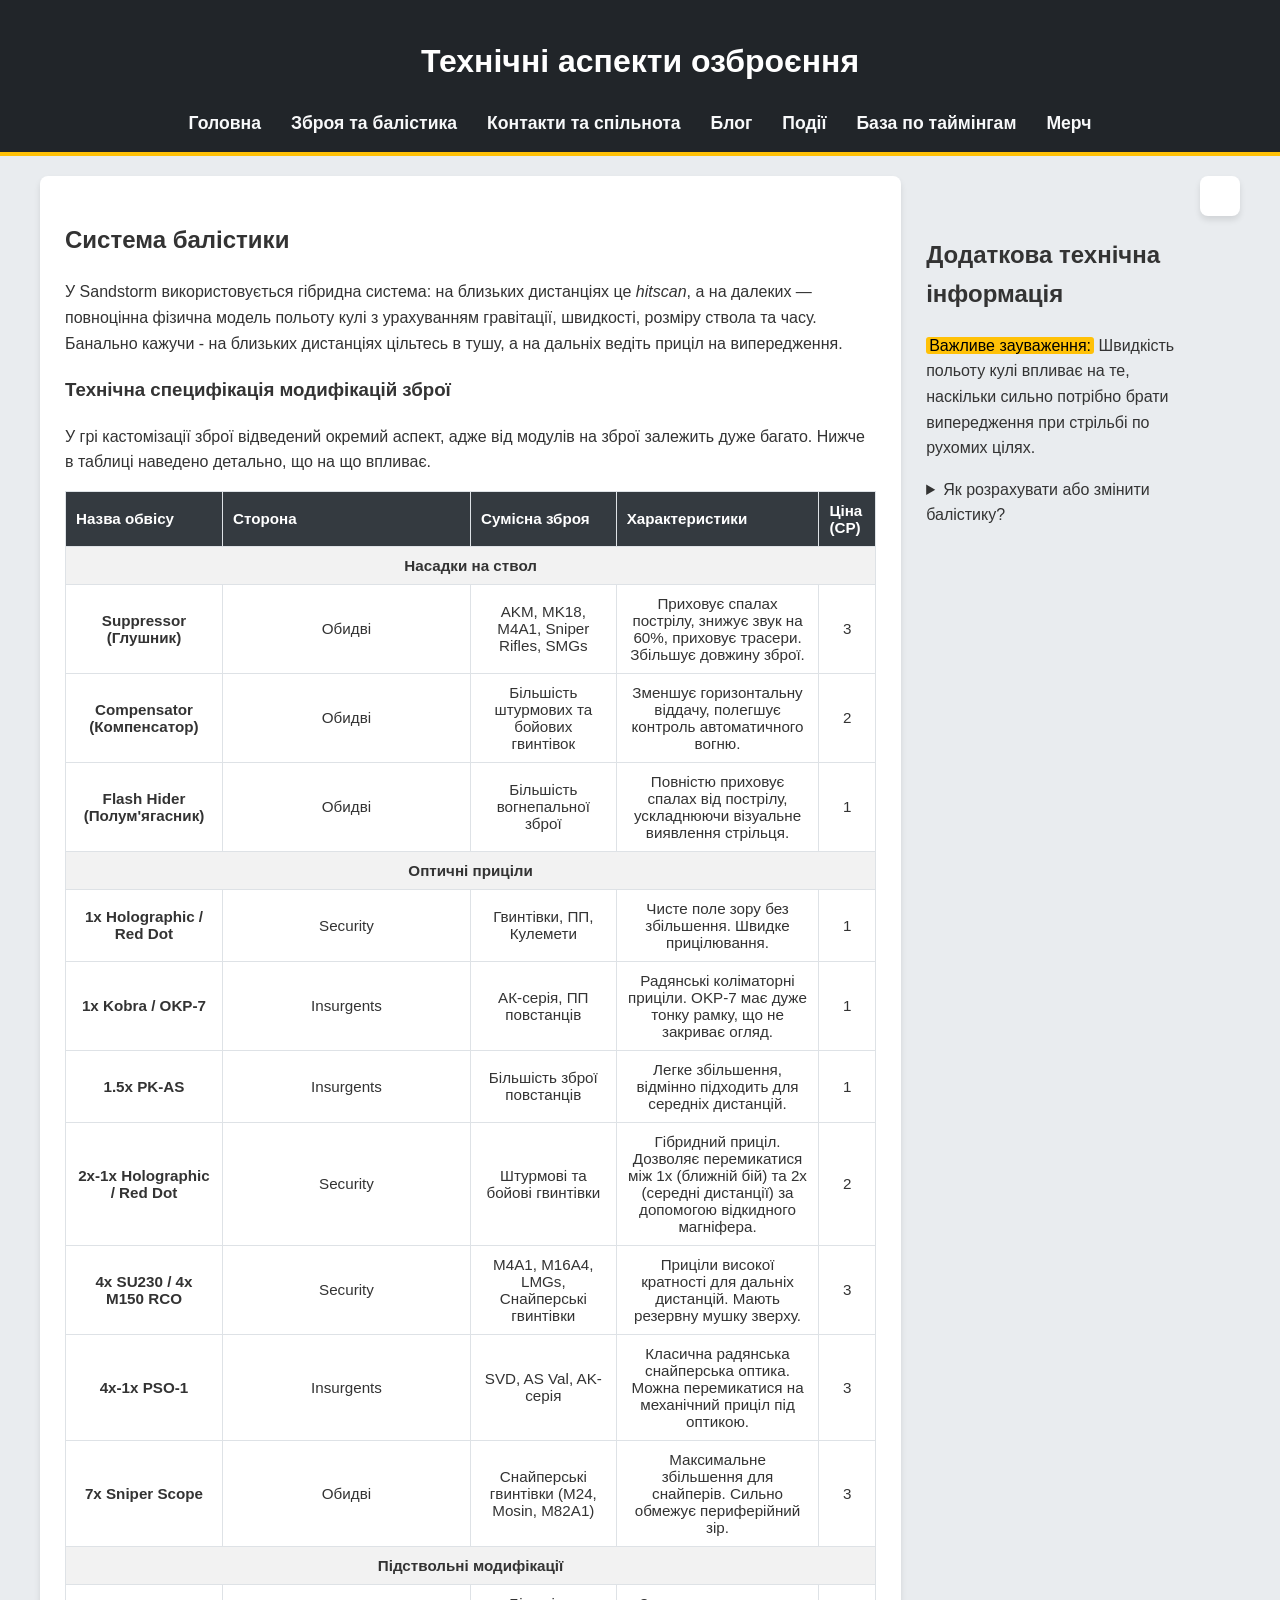
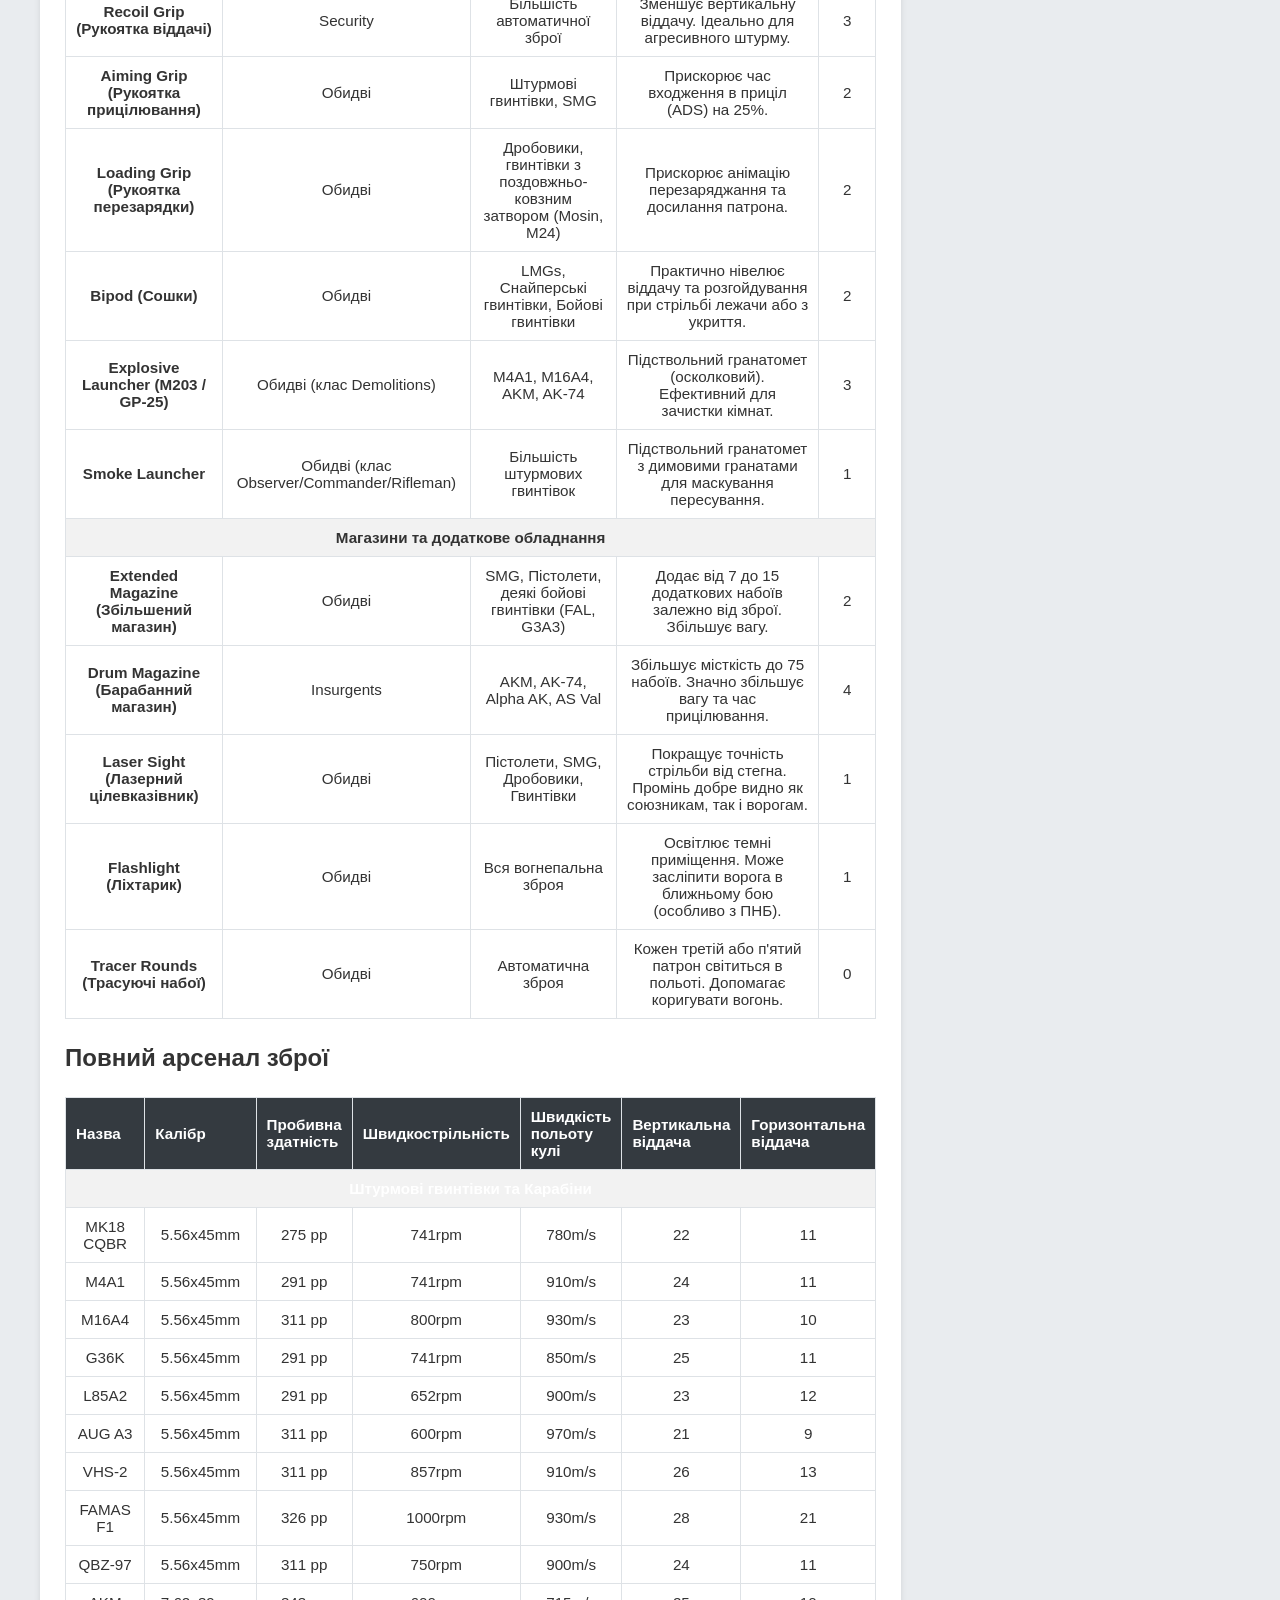
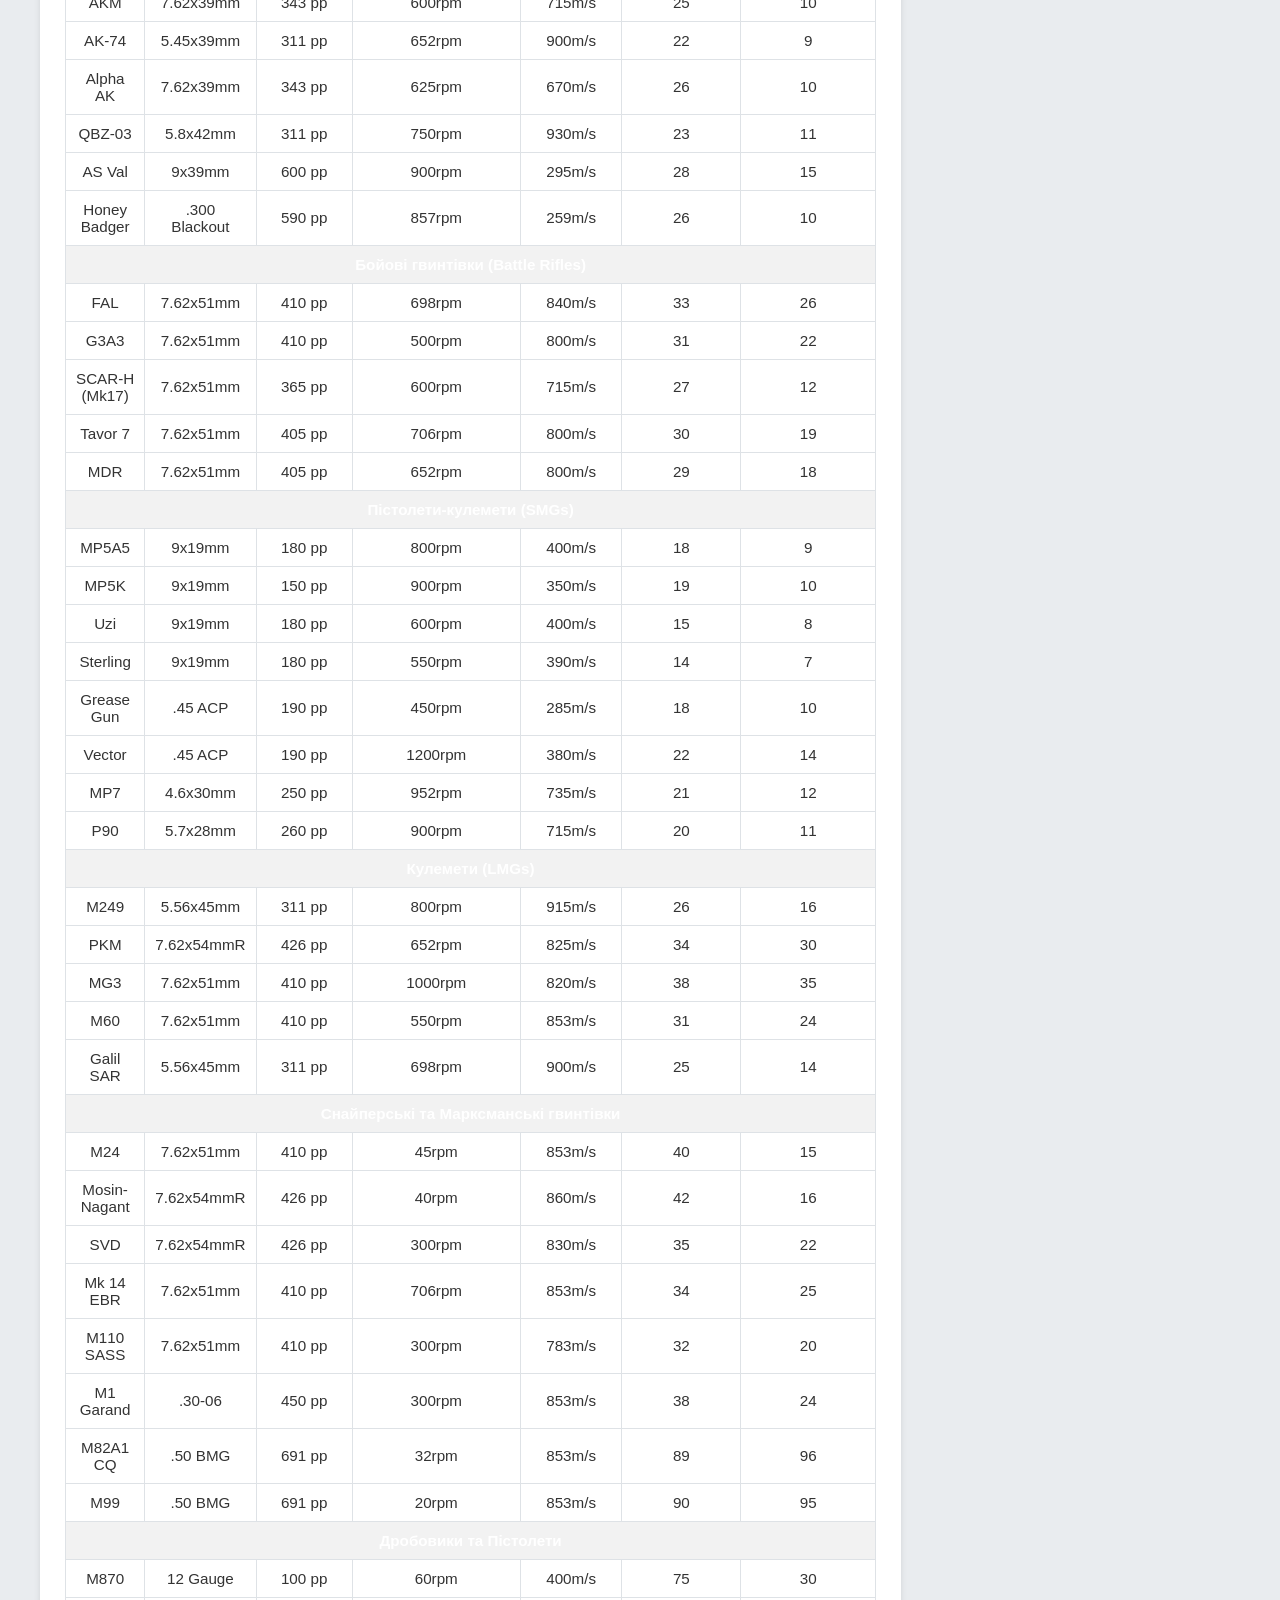
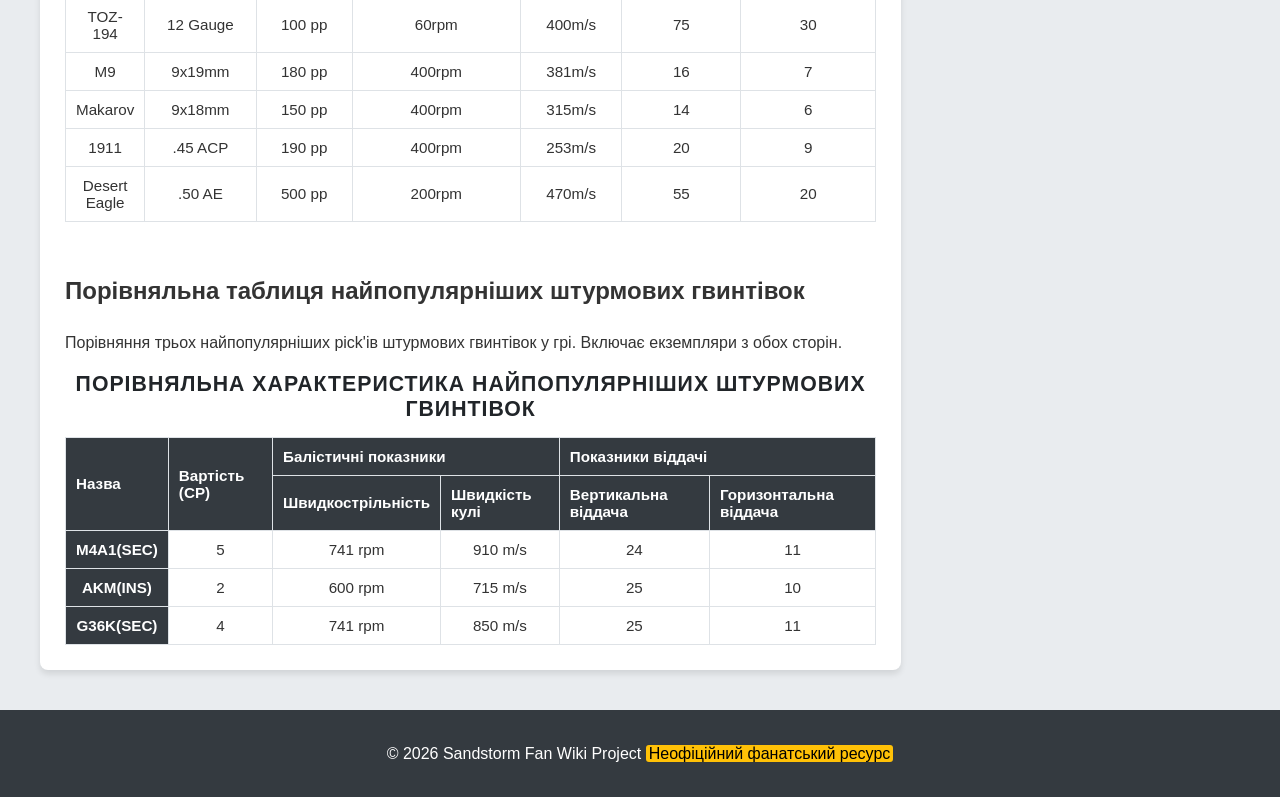
==== commit c982fd95: "Updated UI, added debug code for new features" ====
--- a/pages/about.html
+++ b/pages/about.html
@@ -16,6 +16,7 @@
           <li><a href="blog.html">Блог</a></li>
           <li><a href="events.html">Події</a></li>
           <li><a href="schedule.html">База по таймінгам</a></li>
+          <li><a href="merch.html">Мерч</a></li>
         </ul>
       </nav>
     </header>
--- a/css/styles.css
+++ b/css/styles.css
@@ -120,7 +120,10 @@
 /* форми для контактів */
 input[type="text"],
 input[type="email"],
-textarea {
+input[type="password"],
+input[type="date"],
+select,
+textarea:focus {
   width: 100%;
   padding: 10px;
   margin: 8px 0 15px 0;
@@ -152,6 +155,7 @@
   padding: 15px 0;
   margin-top: 40px;
 }
+
 /* ================= таблиці ================= */
 caption {
   font-size: 1.4em;
@@ -171,3 +175,326 @@
   text-align: center;
   vertical-align: middle;
 }
+
+/* pics */
+.img-grid {
+  display: flex;
+  justify-content: space-between;
+  gap: 10px;
+  margin: 15px 0;
+}
+
+.img-responsive {
+  width: 48%;
+  height: auto;
+  border-radius: 5px;
+}
+
+/* form classes */
+.form-group {
+  margin-bottom: 15px;
+}
+
+.form-label {
+  display: block;
+  margin-bottom: 5px;
+  font-weight: bold;
+}
+
+fieldset {
+  margin-bottom: 15px;
+  padding: 15px;
+  border: 1px solid #ced4da;
+  border-radius: 5px;
+}
+
+legend {
+  font-weight: bold;
+  padding: 0 5px;
+}
+
+.flex-buttons {
+  display: flex;
+  gap: 15px;
+}
+
+.btn-full {
+  width: 100%;
+}
+
+.btn-reset {
+  background-color: #6c757d;
+}
+
+.auth-container {
+  background-color: #f8f9fa;
+  padding: 15px;
+  border-radius: 5px;
+  border: 1px solid #dee2e6;
+  margin-top: 20px;
+  box-shadow: 0 4px 12px rgba(0, 0, 0, 0.1);
+}
+
+.auth-container h4 {
+  margin-top: 0;
+  margin-bottom: 15px;
+  text-align: center;
+}
+
+/* merch store */
+.product-grid {
+  display: flex;
+  flex-wrap: wrap;
+  gap: 25px;
+  justify-content: center;
+  margin-top: 30px;
+}
+
+.product-card {
+  width: 280px;
+  background-color: #fff;
+  border: 1px solid #ddd;
+  border-radius: 10px;
+  overflow: hidden;
+  transition: all 0.3s ease;
+  margin-bottom: 20px;
+}
+
+.product-card:hover {
+  background-color: #f9f9f9;
+  border-color: #d32f2f;
+  box-shadow: 0 10px 20px rgba(0, 0, 0, 0.2);
+  transform: translateY(-5px);
+}
+
+.product-card img {
+  width: 100%;
+  height: 250px;
+  object-fit: cover;
+}
+
+.product-info {
+  padding: 15px;
+}
+
+.product-title {
+  font-size: 1.2em;
+  margin-bottom: 10px;
+  color: #2c3e50;
+}
+
+.product-desc {
+  font-size: 0.9em;
+  color: #666;
+  line-height: 1.4;
+  margin-bottom: 15px;
+}
+
+.product-price {
+  font-size: 1.3em;
+  font-weight: bold;
+  color: #d32f2f;
+  margin-bottom: 15px;
+}
+
+.buy-btn {
+  width: 100%;
+  padding: 10px;
+  background-color: #333;
+  color: #fff;
+  border: none;
+  border-radius: 5px;
+  cursor: pointer;
+  font-weight: bold;
+}
+
+.buy-btn:hover {
+  background-color: #d32f2f;
+}
+
+/* price list support */
+
+/* flexbox container*/
+.pricing-container {
+  display: flex;
+  justify-content: center;
+  align-items: center;
+  gap: 20px;
+  margin: 30px 0;
+  flex-wrap: wrap;
+}
+
+/* base style*/
+.price-column {
+  background-color: #ffffff;
+  border: 1px solid #ddd;
+  border-radius: 8px;
+  padding: 25px;
+  width: 260px;
+  text-align: center;
+  box-shadow: 0 4px 8px rgba(0, 0, 0, 0.1);
+  transition: transform 0.3s ease;
+}
+
+.price-column h3 {
+  margin-bottom: 15px;
+  color: #333;
+}
+
+.price-column .price {
+  font-size: 1.5rem;
+  font-weight: bold;
+  color: #555;
+  margin-bottom: 20px;
+}
+
+.price-column ul {
+  list-style-type: none;
+  padding: 0;
+  margin-bottom: 25px;
+}
+
+.price-column li {
+  padding: 8px 0;
+  border-bottom: 1px solid #eee;
+  color: #666;
+}
+
+.price-column li:last-child {
+  border-bottom: none;
+}
+
+/* buy buttons */
+.price-column .buy-btn {
+  width: 100%;
+  padding: 12px;
+  background-color: #3498db;
+  color: #fff;
+  border: none;
+  border-radius: 5px;
+  cursor: pointer;
+  font-weight: bold;
+}
+
+.price-column .buy-btn:hover {
+  background-color: #2980b9;
+}
+
+/* featured style */
+.price-column.featured {
+  background-color: #2c3e50;
+  color: #ecf0f1;
+  transform: scale(1.08);
+  box-shadow: 0 15px 30px rgba(0, 0, 0, 0.25);
+  border: none;
+  position: relative;
+  z-index: 10;
+}
+
+.price-column.featured .featured-price {
+  font-size: 2.2rem;
+  color: #e74c3c;
+}
+
+.price-column.featured h3,
+.price-column.featured li {
+  color: #ecf0f1;
+}
+
+.price-column.featured li {
+  border-bottom: 1px solid #34495e;
+}
+
+.price-column.featured .buy-btn {
+  background-color: #e74c3c;
+}
+
+.price-column.featured .buy-btn:hover {
+  background-color: #c0392b;
+}
+
+/* blogpost */
+
+.blog-grid {
+  display: flex;
+  flex-wrap: wrap;
+  gap: 30px;
+  justify-content: center;
+  margin-top: 20px;
+}
+
+.blog-preview-card {
+  width: 100%;
+  max-width: 350px;
+  background-color: #ffffff;
+  border-radius: 12px;
+  overflow: hidden;
+  box-shadow: 0 5px 15px rgba(0, 0, 0, 0.1);
+  transition: transform 0.3s ease, box-shadow 0.3s ease;
+  display: flex;
+  flex-direction: column;
+}
+
+.blog-preview-card:hover {
+  transform: translateY(-5px);
+  box-shadow: 0 10px 25px rgba(0, 0, 0, 0.2);
+}
+
+.blog-preview-card img {
+  width: 100%;
+  height: 180px;
+  object-fit: cover;
+  display: block;
+}
+
+.blog-preview-content {
+  padding: 20px;
+  display: flex;
+  flex-direction: column;
+  flex-grow: 1;
+}
+
+.blog-date {
+  font-size: 0.85rem;
+  color: #7f8c8d;
+  margin-bottom: 8px;
+  display: block;
+}
+
+.blog-preview-content h3 {
+  margin: 0 0 15px 0;
+  font-size: 1.3rem;
+  color: #2c3e50;
+  line-height: 1.3;
+}
+
+.blog-preview-content p {
+  color: #555;
+  font-size: 0.95rem;
+  line-height: 1.5;
+  margin-bottom: 20px;
+  flex-grow: 1;
+
+  display: -webkit-box;
+  -webkit-line-clamp: 1;
+  -webkit-box-orient: vertical;
+  overflow: hidden;
+}
+
+/* read more" */
+.read-more-btn {
+  background-color: #3498db;
+  color: white;
+  border: none;
+  padding: 12px 15px;
+  border-radius: 6px;
+  cursor: pointer;
+  font-weight: 500;
+  transition: background-color 0.3s ease;
+  width: 100%;
+  text-align: center;
+}
+
+.read-more-btn:hover {
+  background-color: #2980b9;
+}
